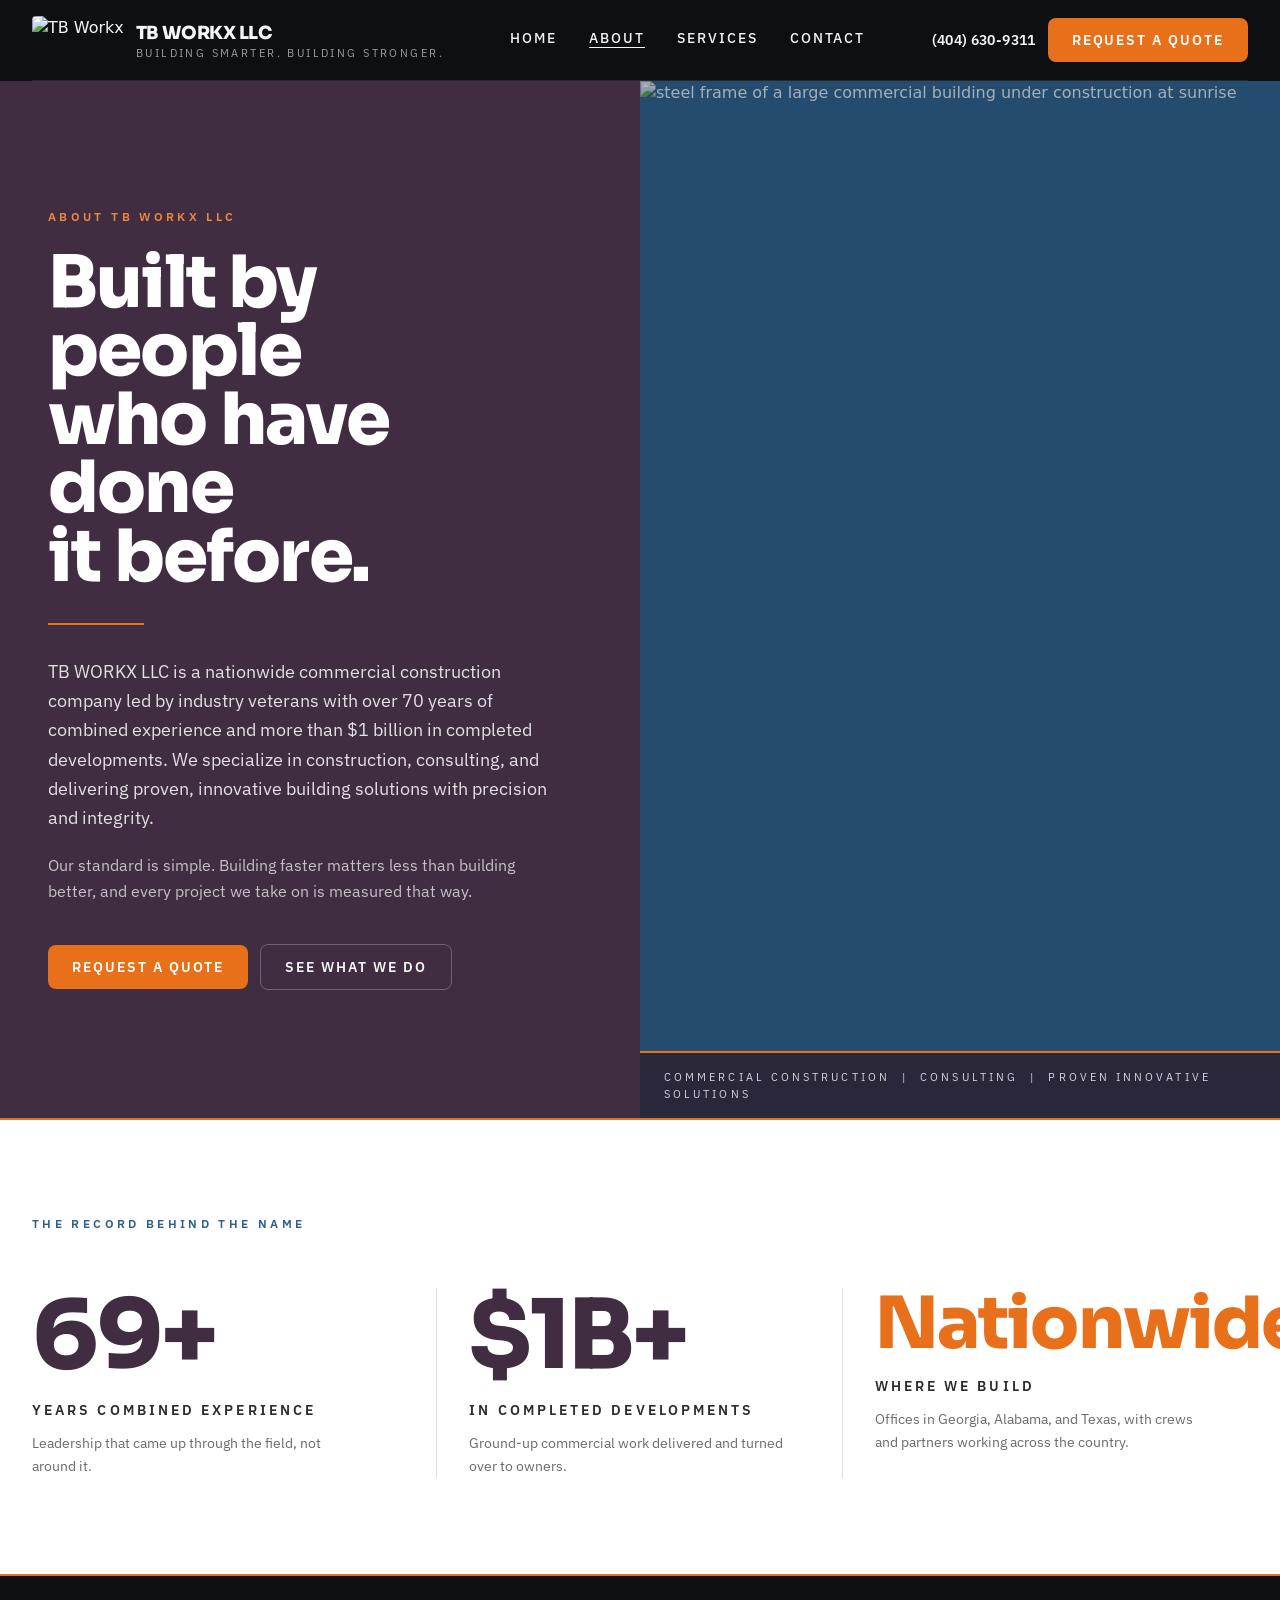
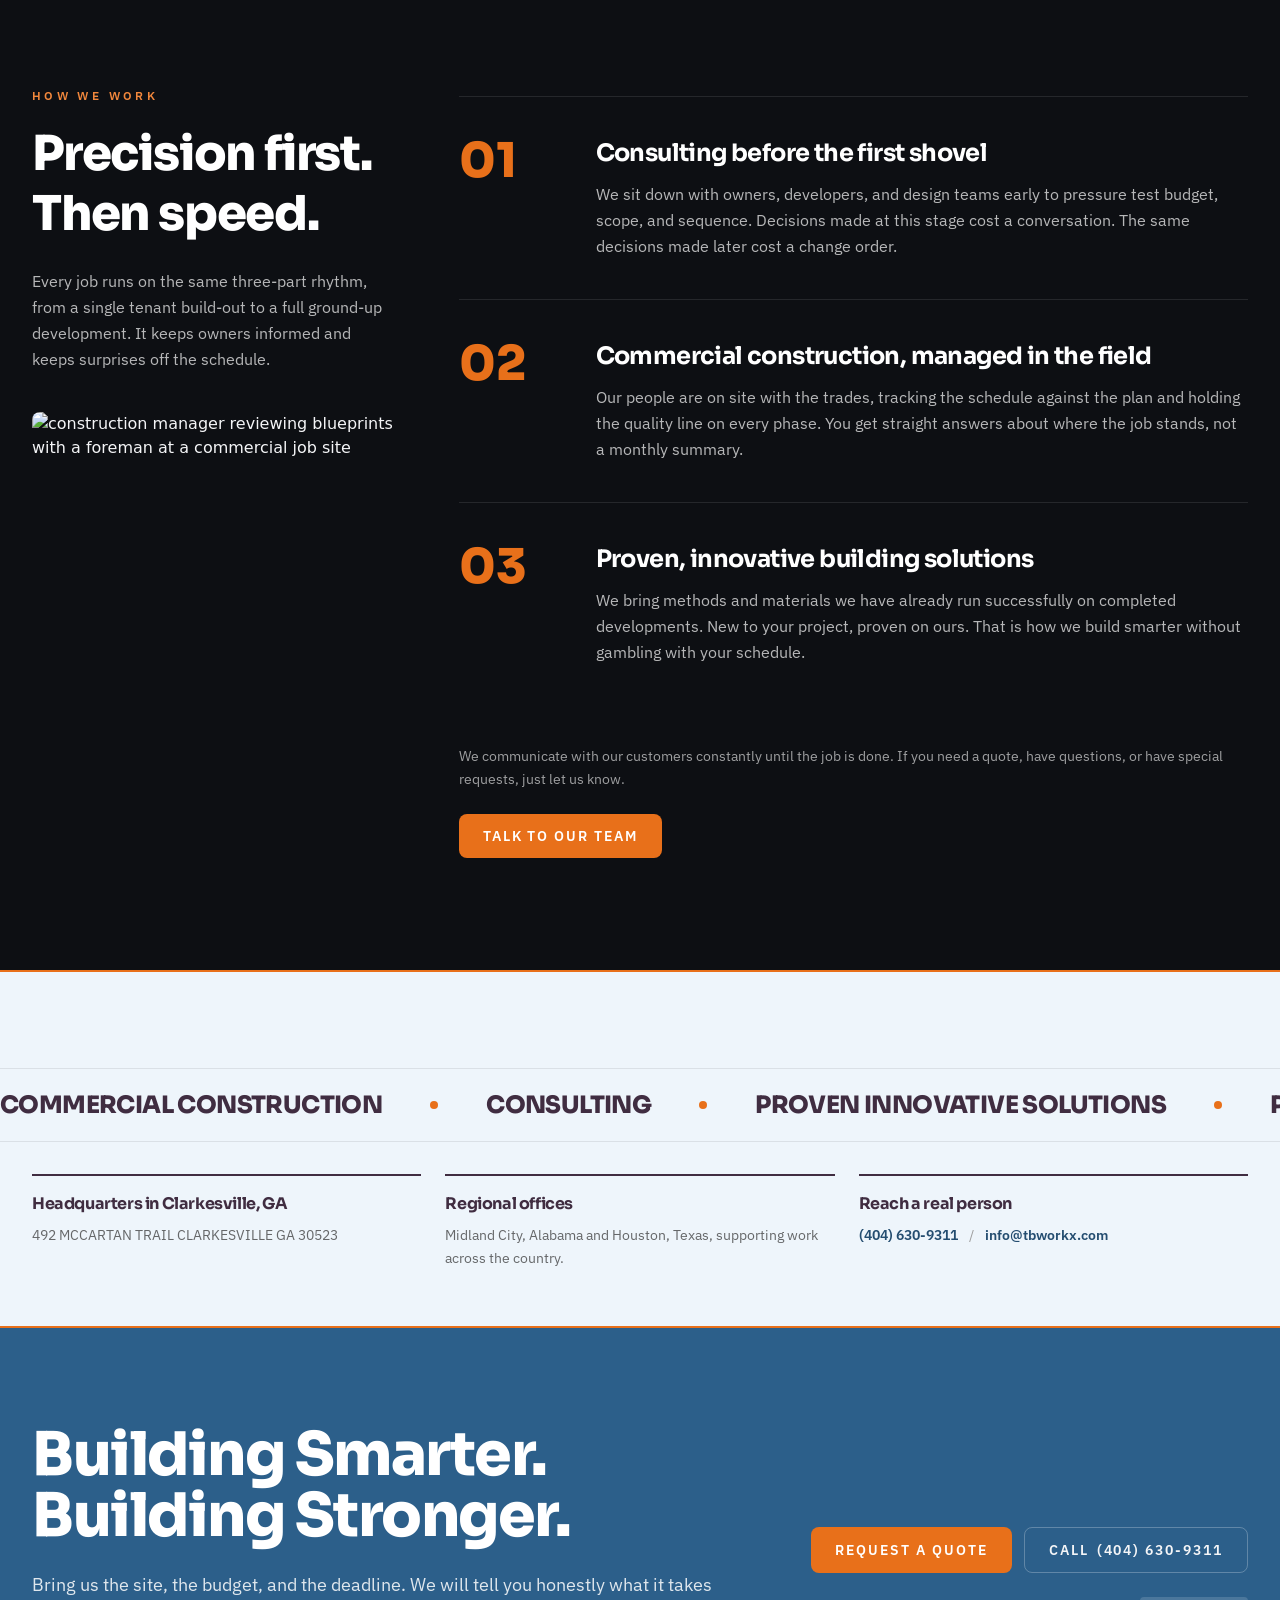
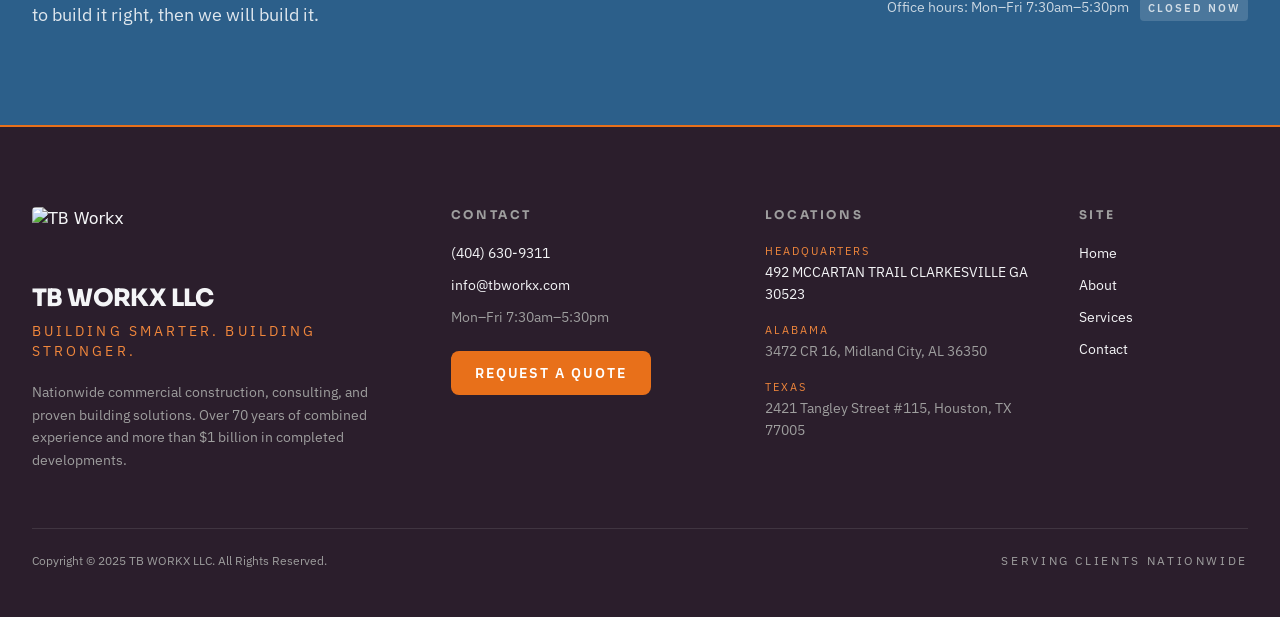
==== about.html @ aff9e88b "Initial site generated by Tibly" ====
<!DOCTYPE html><html lang="en"><head>
<meta charset="utf-8"/>
<meta name="viewport" content="width=device-width, initial-scale=1"/>
<title>About TB Workx | Nationwide Commercial Construction &amp; Consulting</title>
<meta name="description" content="TB Workx is a nationwide commercial construction and consulting company led by industry veterans with over 70 years of combined experience and more than $1 billion in completed developments."/>
<link rel="canonical" href="https://tb-workx-llc-f73c.sites.tibly.ai/about"/>
<meta property="og:type" content="website"/>
<meta property="og:url" content="https://tb-workx-llc-f73c.sites.tibly.ai/about"/>
<meta property="og:site_name" content="TB WORKX LLC"/>
<meta property="og:title" content="About TB Workx | Nationwide Commercial Construction &amp; Consulting"/>
<meta property="og:description" content="TB Workx is a nationwide commercial construction and consulting company led by industry veterans with over 70 years of combined experience and more than $1 billion in completed developments."/>
<meta name="twitter:card" content="summary_large_image"/>
<link rel="icon" href="/favicon.svg" type="image/svg+xml"/>
<link rel="preconnect" href="https://fonts.googleapis.com"/>
<link rel="preconnect" href="https://fonts.gstatic.com" crossorigin=""/>
<link href="https://fonts.googleapis.com/css2?family=Sora:wght@400;600;700;800&amp;family=IBM+Plex+Sans:wght@300;400;500;600&amp;display=swap" rel="stylesheet"/>
<style>details[open] > *:not(summary){animation:tibly-acc .35s ease}@keyframes tibly-acc{from{opacity:0;transform:translateY(-4px)}}</style>
<style>@media (prefers-reduced-motion:no-preference){.tibly-fx{opacity:0;transform:translateY(24px);transition:opacity .7s ease,transform .7s ease}.tibly-fx.tibly-fx-in{opacity:1;transform:none}}</style>
<script>addEventListener('DOMContentLoaded',function(){if(!('IntersectionObserver' in window))return;var io=new IntersectionObserver(function(es){es.forEach(function(en){if(en.isIntersecting){en.target.classList.add('tibly-fx-in');io.unobserve(en.target)}})},{rootMargin:'0px 0px -8% 0px'});document.querySelectorAll('section[data-block] > *').forEach(function(el){if(el.getBoundingClientRect().top>innerHeight){el.classList.add('tibly-fx');io.observe(el)}})});</script>
<style>.tibly-ba{position:relative;overflow:hidden;--ba:50%;cursor:ew-resize;touch-action:pan-y;user-select:none;-webkit-user-select:none}.tibly-ba>img{display:block;width:100%;height:100%;object-fit:cover}.tibly-ba .tibly-ba-before{position:absolute;inset:0;clip-path:inset(0 calc(100% - var(--ba)) 0 0)}.tibly-ba .tibly-ba-before img{display:block;width:100%;height:100%;object-fit:cover}.tibly-ba::after{content:'';position:absolute;top:0;bottom:0;left:var(--ba);width:2px;margin-left:-1px;background:#fff;box-shadow:0 0 6px rgba(0,0,0,.55);pointer-events:none;z-index:1}.tibly-ba::before{content:'';position:absolute;top:50%;left:var(--ba);width:44px;height:44px;transform:translate(-50%,-50%);border-radius:9999px;background:rgba(0,0,0,.75) url("data:image/svg+xml,%3Csvg%20xmlns='http://www.w3.org/2000/svg'%20viewBox='0%200%2024%2024'%20fill='%23fff'%3E%3Cpath%20d='M9%206l-6%206%206%206zM15%206l6%206-6%206z'/%3E%3C/svg%3E") center/22px 22px no-repeat;border:2px solid #fff;box-shadow:0 2px 8px rgba(0,0,0,.4);pointer-events:none;z-index:1}.tibly-ba input[type=range]{position:absolute;inset:0;width:100%;height:100%;margin:0;opacity:0;pointer-events:none;-webkit-appearance:none;appearance:none;z-index:2}[data-lightbox]{cursor:zoom-in}.tibly-lb{position:fixed;inset:0;z-index:9999;background:rgba(0,0,0,.92);display:flex;align-items:center;justify-content:center;cursor:zoom-out;padding:24px}.tibly-lb img{max-width:100%;max-height:100%;object-fit:contain}</style>
<script>document.addEventListener('input',function(e){var t=e.target;if(!t||t.type!=='range')return;var c=t.closest&&t.closest('.tibly-ba');if(c)c.style.setProperty('--ba',t.value+'%')});document.addEventListener('pointerdown',function(e){var c=e.target.closest&&e.target.closest('.tibly-ba');if(!c||e.button>0)return;e.preventDefault();var inp=c.querySelector('input[type=range]');var set=function(x){var r=c.getBoundingClientRect();if(!r.width)return;var p=Math.max(0,Math.min(100,(x-r.left)*100/r.width));c.style.setProperty('--ba',p+'%');if(inp)inp.value=Math.round(p)};set(e.clientX);var mv=function(ev){set(ev.clientX)};var up=function(){document.removeEventListener('pointermove',mv);document.removeEventListener('pointerup',up);document.removeEventListener('pointercancel',up)};document.addEventListener('pointermove',mv);document.addEventListener('pointerup',up);document.addEventListener('pointercancel',up)});document.addEventListener('click',function(e){var im=e.target.closest&&e.target.closest('[data-lightbox]');if(!im||!(im.currentSrc||im.src))return;e.preventDefault();var o=document.createElement('div');o.className='tibly-lb';var big=document.createElement('img');big.src=im.currentSrc||im.src;big.alt=im.alt||'';o.appendChild(big);o.addEventListener('click',function(){o.remove()});document.addEventListener('keydown',function esc(ev){if(ev.key==='Escape'){o.remove();document.removeEventListener('keydown',esc)}});document.body.appendChild(o)});document.addEventListener('click',function(e){var x=e.target.closest&&e.target.closest('[data-announce-close]');if(!x)return;var b=x.closest('[data-announce]');if(b){b.style.display='none';try{sessionStorage.setItem('tibly-announce','1')}catch(_){}}});addEventListener('DOMContentLoaded',function(){try{if(sessionStorage.getItem('tibly-announce')==='1'){var b=document.querySelector('[data-announce]');if(b)b.style.display='none'}}catch(_){}if('IntersectionObserver' in window&&!matchMedia('(prefers-reduced-motion:reduce)').matches){var els=document.querySelectorAll('[data-count]');if(els.length){var io=new IntersectionObserver(function(es){es.forEach(function(en){if(!en.isIntersecting)return;io.unobserve(en.target);var el=en.target,s=el.textContent||'',m=s.match(/[\d,]*\d(?:\.\d+)?/);if(!m)return;var raw=m[0],num=parseFloat(raw.replace(/,/g,''));if(!isFinite(num))return;var pre=s.slice(0,m.index),post=s.slice(m.index+raw.length),grp=raw.indexOf(',')>=0,dec=(raw.split('.')[1]||'').length,t0=performance.now();requestAnimationFrame(function tick(now){var p=Math.min((now-t0)/1400,1);p=1-Math.pow(1-p,3);var v=(num*p).toFixed(dec);if(grp)v=Number(v).toLocaleString('en-US',{minimumFractionDigits:dec});el.textContent=pre+v+post;if(p<1)requestAnimationFrame(tick)})})},{rootMargin:'0px 0px -10% 0px'});els.forEach(function(el){io.observe(el)})}}var badge=document.querySelector('[data-tibly-open]');if(badge){var src=document.querySelector('[data-tibly-field="hours"]');var txt=(src&&src.textContent||'').toLowerCase();var days=['sun','mon','tue','wed','thu','fri','sat'];var toMin=function(h,mm,ap){h=+h;mm=+(mm||0);if(ap==='pm'&&h!==12)h+=12;if(ap==='am'&&h===12)h=0;return h*60+mm};var spans=[];var re=/(sun|mon|tue|wed|thu|fri|sat|daily|every ?day)[a-z]*\s*(?:[-\u2013\u2014]\s*(sun|mon|tue|wed|thu|fri|sat)[a-z]*)?\s*:?\s*(\d{1,2})(?::(\d{2}))?\s*(am|pm)?\s*[-\u2013\u2014]\s*(\d{1,2})(?::(\d{2}))?\s*(am|pm)?/g,mm;while((mm=re.exec(txt))){var d1=mm[1].slice(0,3),d2=mm[2],ap1=mm[5]||(mm[8]==='pm'&&+mm[3]<=+mm[6]?'am':mm[8]),o=toMin(mm[3],mm[4],ap1),c=toMin(mm[6],mm[7],mm[8]);var from=d1==='dai'||d1==='eve'?0:days.indexOf(d1),to=d2?days.indexOf(d2.slice(0,3)):(d1==='dai'||d1==='eve'?6:from);if(from<0)continue;for(var d=from;;d=(d+1)%7){spans.push([d,o,c]);if(d===to)break}}if(spans.length){var now=new Date(),cur=now.getDay(),min=now.getHours()*60+now.getMinutes();var open=spans.some(function(s){return s[0]===cur&&min>=s[1]&&min<s[2]});badge.textContent=open?(badge.getAttribute('data-open-text')||'Open now'):(badge.getAttribute('data-closed-text')||'Closed now');badge.setAttribute('data-state',open?'open':'closed');badge.hidden=false}}});</script>
<style>header a[aria-current="page"]:not(:has(img,svg)){text-decoration:underline;text-underline-offset:4px;text-decoration-thickness:1px}</style>
<style>#nav-open~[class*="peer-checked:"][class*="fixed"]{min-height:100vh;min-height:100dvh}@media (prefers-reduced-motion:no-preference){label[for="nav-open"] span{transition:transform .3s ease,opacity .2s ease}header:has(#nav-open:checked) label[for="nav-open"]:not([aria-label="Close" i]) span:not(:has(span)):nth-of-type(1){transform:translateY(8px) rotate(45deg)}header:has(#nav-open:checked) label[for="nav-open"]:not([aria-label="Close" i]) span:not(:has(span)):nth-of-type(2){opacity:0}header:has(#nav-open:checked) label[for="nav-open"]:not([aria-label="Close" i]) span:not(:has(span)):nth-of-type(3){transform:translateY(-8px) rotate(-45deg)}#nav-open:checked~[class*="peer-checked:"]{animation:tibly-nav-in .25s ease}#nav-open:checked~[class*="peer-checked:"] label[for="nav-open"]{display:inline-block;animation:tibly-x-in .35s ease}@keyframes tibly-nav-in{from{opacity:0;transform:translateY(10px)}}@keyframes tibly-x-in{from{opacity:0;transform:rotate(-90deg) scale(.6)}}}</style>
<link rel="stylesheet" href="/styles.css?v=1644341d"/>
</head>
<body>
<!-- block:header -->
<header class="sticky top-0 z-40 bg-surface text-ink">
  <div class="relative mx-auto w-full max-w-7xl px-4 sm:px-6 lg:px-8">
    <input type="checkbox" id="nav-open" class="peer sr-only"/>

    <div class="flex items-center justify-between gap-4 border-b border-white/10 py-3 md:py-4">
      <a class="flex items-center gap-3 group" href="/">
        <img src="/logo.jpg" alt="TB Workx" class="h-10 w-auto rounded-sm md:h-12"/>
        <span class="flex flex-col leading-tight">
          <span class="font-display text-base font-800 font-extrabold tracking-tight text-ink md:text-lg" data-tibly-field="business-name">TB WORKX LLC</span>
          <span class="hidden font-body text-[11px] uppercase tracking-[0.22em] text-muted sm:block">Building Smarter. Building Stronger.</span>
        </span>
      </a>

      <nav class="hidden items-center gap-8 md:flex">
        <a class="font-body text-sm font-medium uppercase tracking-[0.14em] text-ink transition-colors duration-200 hover:text-accent-400 after:mt-1 after:block after:h-px after:w-0 after:bg-accent-500 after:transition-all after:duration-200 hover:after:w-full" href="/">Home</a>
        <a aria-current="page" class="font-body text-sm font-medium uppercase tracking-[0.14em] text-ink transition-colors duration-200 hover:text-accent-400 after:mt-1 after:block after:h-px after:w-0 after:bg-accent-500 after:transition-all after:duration-200 hover:after:w-full" href="/about">About</a>
        <a class="font-body text-sm font-medium uppercase tracking-[0.14em] text-ink transition-colors duration-200 hover:text-accent-400 after:mt-1 after:block after:h-px after:w-0 after:bg-accent-500 after:transition-all after:duration-200 hover:after:w-full" href="/services">Services</a>
        <a class="font-body text-sm font-medium uppercase tracking-[0.14em] text-ink transition-colors duration-200 hover:text-accent-400 after:mt-1 after:block after:h-px after:w-0 after:bg-accent-500 after:transition-all after:duration-200 hover:after:w-full" href="/contact">Contact</a>
      </nav>

      <div class="flex items-center gap-3">
        <a class="hidden font-body text-sm font-semibold tracking-wide text-ink transition-colors duration-200 hover:text-accent-400 lg:inline" href="tel:4046309311">
          <span data-tibly-field="phone">(404) 630-9311</span>
        </a>
        <a class="btn hidden md:inline-flex" href="/contact">Request a Quote</a>
        <label for="nav-open" class="md:hidden cursor-pointer p-2 -mr-2" aria-label="Menu">
          <span class="block h-0.5 w-7 bg-ink"></span>
          <span class="mt-1.5 block h-0.5 w-7 bg-ink"></span>
          <span class="mt-1.5 block h-0.5 w-7 bg-ink"></span>
        </label>
      </div>
    </div>

    <div class="hidden peer-checked:flex md:hidden fixed inset-0 z-50 flex-col bg-plum-900">
      <div class="flex items-center justify-between border-b border-white/10 px-4 py-3">
        <span class="flex items-center gap-3">
          <img src="/logo.jpg" alt="TB Workx" class="h-10 w-auto rounded-sm"/>
          <span class="font-display text-base font-extrabold tracking-tight text-ink">TB Workx</span>
        </span>
        <label for="nav-open" aria-label="Close" class="cursor-pointer p-2 -mr-2">
          <svg viewBox="0 0 24 24" class="h-7 w-7 stroke-ink" fill="none" stroke-width="2" stroke-linecap="round"><path d="M5 5l14 14M19 5L5 19"></path></svg>
        </label>
      </div>
      <nav class="flex flex-1 flex-col justify-center gap-7 px-6">
        <a class="font-display text-3xl font-bold tracking-tight text-ink transition-colors duration-200 hover:text-accent-400" href="/">Home</a>
        <a aria-current="page" class="font-display text-3xl font-bold tracking-tight text-ink transition-colors duration-200 hover:text-accent-400" href="/about">About</a>
        <a class="font-display text-3xl font-bold tracking-tight text-ink transition-colors duration-200 hover:text-accent-400" href="/services">Services</a>
        <a class="font-display text-3xl font-bold tracking-tight text-ink transition-colors duration-200 hover:text-accent-400" href="/contact">Contact</a>
      </nav>
      <div class="border-t border-white/10 px-6 py-6">
        <a class="btn w-full" href="/contact">Request a Quote</a>
        <a class="mt-4 block text-center font-body text-base text-muted transition-colors duration-200 hover:text-accent-400" href="tel:4046309311">
          Call <span data-tibly-field="phone">(404) 630-9311</span>
        </a>
      </div>
    </div>
  </div>
</header>
<!-- /block:header -->
<!-- block:split-hero -->
<section class="bg-plum-800 text-ink" data-block="split-hero">
  <div class="grid grid-cols-1 md:grid-cols-2">
    <div class="order-2 flex flex-col justify-center px-4 py-16 sm:px-6 md:order-1 md:py-28 lg:px-12 lg:py-32">
      <div class="w-full max-w-xl md:ml-auto md:mr-0 lg:pr-10">
        <p class="font-body text-xs font-semibold uppercase tracking-[0.28em] text-accent-400">About <span data-tibly-field="business-name">TB WORKX LLC</span></p>
        <h1 class="mt-6 font-display text-4xl font-extrabold leading-[0.95] tracking-tight text-white sm:text-5xl md:text-6xl lg:text-7xl">
          Built by people<br class="hidden sm:block"/> who have done<br class="hidden sm:block"/> it before.
        </h1>
        <div class="mt-8 h-0.5 w-24 bg-accent-500"></div>
        <p class="mt-8 max-w-prose font-body text-base leading-relaxed text-white/85 md:text-lg">
          <span data-tibly-field="business-name">TB WORKX LLC</span> is a nationwide commercial construction company led by industry veterans with over 70 years of combined experience and more than $1 billion in completed developments. We specialize in construction, consulting, and delivering proven, innovative building solutions with precision and integrity.
        </p>
        <p class="mt-5 max-w-prose font-body text-base leading-relaxed text-white/70">
          Our standard is simple. Building faster matters less than building better, and every project we take on is measured that way.
        </p>
        <div class="mt-10 flex flex-col gap-3 sm:flex-row sm:items-center">
          <a class="btn" href="/contact">Request a Quote</a>
          <a class="btn-secondary" href="/services">See What We Do</a>
        </div>
      </div>
    </div>

    <div class="relative order-1 min-h-[280px] overflow-hidden bg-brand-600 sm:min-h-[380px] md:order-2 md:min-h-[620px]">
      <img loading="lazy" src="https://images.pexels.com/photos/5580146/pexels-photo-5580146.jpeg?auto=compress&amp;cs=tinysrgb&amp;h=650&amp;w=940" alt="steel frame of a large commercial building under construction at sunrise" class="absolute inset-0 h-full w-full object-cover animate-kenburns"/>
      <div class="absolute inset-0 bg-brand-900/35"></div>
      <div class="absolute bottom-0 left-0 right-0 border-t-2 border-accent-500 bg-plum-900/80 px-4 py-4 sm:px-6">
        <p class="font-body text-[11px] uppercase tracking-[0.28em] text-white/80">Commercial Construction  |  Consulting  |  Proven Innovative Solutions</p>
      </div>
    </div>
  </div>
</section>
<!-- /block:split-hero -->
<!-- block:metric-band -->
<section class="border-t-2 border-accent-500 bg-white py-16 md:py-24" data-block="metric-band">
  <div class="mx-auto w-full max-w-7xl px-4 sm:px-6 lg:px-8">
    <p class="font-body text-xs font-semibold uppercase tracking-[0.28em] text-brand-600">The record behind the name</p>
    <div class="mt-10 grid grid-cols-1 divide-y divide-charcoal/15 md:mt-14 md:grid-cols-3 md:divide-x md:divide-y-0">
      <div class="py-8 md:py-0 md:pr-8">
        <span class="block font-display text-6xl font-extrabold leading-none tracking-tight text-plum-800 sm:text-7xl lg:text-8xl" data-count="">70+</span>
        <span class="mt-4 block font-body text-sm font-semibold uppercase tracking-[0.22em] text-charcoal">Years combined experience</span>
        <p class="mt-3 max-w-xs font-body text-sm leading-relaxed text-charcoal/70">Leadership that came up through the field, not around it.</p>
      </div>
      <div class="py-8 md:px-8 md:py-0">
        <span class="block font-display text-6xl font-extrabold leading-none tracking-tight text-plum-800 sm:text-7xl lg:text-8xl" data-count="">$1B+</span>
        <span class="mt-4 block font-body text-sm font-semibold uppercase tracking-[0.22em] text-charcoal">In completed developments</span>
        <p class="mt-3 max-w-xs font-body text-sm leading-relaxed text-charcoal/70">Ground-up commercial work delivered and turned over to owners.</p>
      </div>
      <div class="py-8 md:py-0 md:pl-8">
        <span class="block font-display text-5xl font-extrabold leading-none tracking-tight text-accent-500 sm:text-6xl lg:text-7xl">Nationwide</span>
        <span class="mt-4 block font-body text-sm font-semibold uppercase tracking-[0.22em] text-charcoal">Where we build</span>
        <p class="mt-3 max-w-xs font-body text-sm leading-relaxed text-charcoal/70">Offices in Georgia, Alabama, and Texas, with crews and partners working across the country.</p>
      </div>
    </div>
  </div>
</section>
<!-- /block:metric-band -->
<!-- block:how-it-works -->
<section class="border-t-2 border-accent-500 bg-surface py-16 text-ink md:py-28" data-block="how-it-works">
  <div class="mx-auto w-full max-w-7xl px-4 sm:px-6 lg:px-8">
    <div class="grid grid-cols-1 gap-12 lg:grid-cols-12 lg:gap-16">
      <div class="lg:col-span-4">
        <p class="font-body text-xs font-semibold uppercase tracking-[0.28em] text-accent-400">How we work</p>
        <h2 class="mt-5 font-display text-3xl font-extrabold leading-tight tracking-tight text-white sm:text-4xl lg:text-5xl">
          Precision first. Then speed.
        </h2>
        <p class="mt-6 max-w-prose font-body text-base leading-relaxed text-white/70">
          Every job runs on the same three-part rhythm, from a single tenant build-out to a full ground-up development. It keeps owners informed and keeps surprises off the schedule.
        </p>
        <div class="mt-10 overflow-hidden rounded-md">
          <img loading="lazy" src="https://images.pexels.com/photos/8961133/pexels-photo-8961133.jpeg?auto=compress&amp;cs=tinysrgb&amp;h=650&amp;w=940" alt="construction manager reviewing blueprints with a foreman at a commercial job site" class="h-56 w-full object-cover transition-transform duration-500 hover:scale-105 md:h-72"/>
        </div>
      </div>

      <div class="lg:col-span-8 lg:pt-2">
        <ol class="divide-y divide-white/10 border-t border-white/10">
          <li class="group grid grid-cols-1 gap-4 py-8 transition-colors duration-200 hover:bg-white/5 sm:grid-cols-12 sm:gap-8 md:py-10">
            <span class="font-display text-4xl font-extrabold leading-none text-accent-500 sm:col-span-2 md:text-5xl">01</span>
            <div class="sm:col-span-10">
              <h3 class="font-display text-xl font-bold tracking-tight text-white md:text-2xl">Consulting before the first shovel</h3>
              <p class="mt-3 max-w-prose font-body text-base leading-relaxed text-white/70">
                We sit down with owners, developers, and design teams early to pressure test budget, scope, and sequence. Decisions made at this stage cost a conversation. The same decisions made later cost a change order.
              </p>
            </div>
          </li>
          <li class="group grid grid-cols-1 gap-4 py-8 transition-colors duration-200 hover:bg-white/5 sm:grid-cols-12 sm:gap-8 md:py-10">
            <span class="font-display text-4xl font-extrabold leading-none text-accent-500 sm:col-span-2 md:text-5xl">02</span>
            <div class="sm:col-span-10">
              <h3 class="font-display text-xl font-bold tracking-tight text-white md:text-2xl">Commercial construction, managed in the field</h3>
              <p class="mt-3 max-w-prose font-body text-base leading-relaxed text-white/70">
                Our people are on site with the trades, tracking the schedule against the plan and holding the quality line on every phase. You get straight answers about where the job stands, not a monthly summary.
              </p>
            </div>
          </li>
          <li class="group grid grid-cols-1 gap-4 py-8 transition-colors duration-200 hover:bg-white/5 sm:grid-cols-12 sm:gap-8 md:py-10">
            <span class="font-display text-4xl font-extrabold leading-none text-accent-500 sm:col-span-2 md:text-5xl">03</span>
            <div class="sm:col-span-10">
              <h3 class="font-display text-xl font-bold tracking-tight text-white md:text-2xl">Proven, innovative building solutions</h3>
              <p class="mt-3 max-w-prose font-body text-base leading-relaxed text-white/70">
                We bring methods and materials we have already run successfully on completed developments. New to your project, proven on ours. That is how we build smarter without gambling with your schedule.
              </p>
            </div>
          </li>
        </ol>
        <p class="mt-10 font-body text-sm leading-relaxed text-white/60">
          We communicate with our customers constantly until the job is done. If you need a quote, have questions, or have special requests, just let us know.
        </p>
        <a class="btn mt-6" href="/contact">Talk To Our Team</a>
      </div>
    </div>
  </div>
</section>
<!-- /block:how-it-works -->
<!-- block:trust-bar -->
<section class="border-t-2 border-accent-500 bg-brand-50 py-10 md:py-14" data-block="trust-bar">
  <div class="mx-auto w-full max-w-7xl px-4 sm:px-6 lg:px-8">
    <p class="font-body text-xs font-semibold uppercase tracking-[0.28em] text-brand-700">What clients count on</p>
  </div>
  <div class="mt-6 overflow-hidden border-y border-charcoal/10 py-5">
    <div class="flex w-max animate-marquee items-center">
      <div class="flex shrink-0 items-center gap-8 pr-8 font-display text-lg font-extrabold uppercase tracking-tight text-plum-800 sm:gap-12 sm:pr-12 sm:text-2xl">
        <span>Commercial Construction</span>
        <span class="h-2 w-2 shrink-0 rounded-sm bg-accent-500"></span>
        <span>Consulting</span>
        <span class="h-2 w-2 shrink-0 rounded-sm bg-accent-500"></span>
        <span>Proven Innovative Solutions</span>
        <span class="h-2 w-2 shrink-0 rounded-sm bg-accent-500"></span>
        <span>Precision &amp; Integrity</span>
        <span class="h-2 w-2 shrink-0 rounded-sm bg-accent-500"></span>
        <span>Nationwide Coverage</span>
        <span class="h-2 w-2 shrink-0 rounded-sm bg-accent-500"></span>
      </div>
      <div class="flex shrink-0 items-center gap-8 pr-8 font-display text-lg font-extrabold uppercase tracking-tight text-plum-800 sm:gap-12 sm:pr-12 sm:text-2xl" aria-hidden="true">
        <span>Commercial Construction</span>
        <span class="h-2 w-2 shrink-0 rounded-sm bg-accent-500"></span>
        <span>Consulting</span>
        <span class="h-2 w-2 shrink-0 rounded-sm bg-accent-500"></span>
        <span>Proven Innovative Solutions</span>
        <span class="h-2 w-2 shrink-0 rounded-sm bg-accent-500"></span>
        <span>Precision &amp; Integrity</span>
        <span class="h-2 w-2 shrink-0 rounded-sm bg-accent-500"></span>
        <span>Nationwide Coverage</span>
        <span class="h-2 w-2 shrink-0 rounded-sm bg-accent-500"></span>
      </div>
    </div>
  </div>
  <div class="mx-auto mt-8 grid w-full max-w-7xl grid-cols-1 gap-6 px-4 sm:grid-cols-3 sm:px-6 lg:px-8">
    <div class="border-t-2 border-plum-800 pt-4">
      <h3 class="font-display text-base font-bold tracking-tight text-plum-800">Headquarters in Clarkesville, GA</h3>
      <p class="mt-2 font-body text-sm leading-relaxed text-charcoal/70"><span data-tibly-field="address">492 MCCARTAN TRAIL CLARKESVILLE GA 30523</span></p>
    </div>
    <div class="border-t-2 border-plum-800 pt-4">
      <h3 class="font-display text-base font-bold tracking-tight text-plum-800">Regional offices</h3>
      <p class="mt-2 font-body text-sm leading-relaxed text-charcoal/70">Midland City, Alabama and Houston, Texas, supporting work across the country.</p>
    </div>
    <div class="border-t-2 border-plum-800 pt-4">
      <h3 class="font-display text-base font-bold tracking-tight text-plum-800">Reach a real person</h3>
      <p class="mt-2 font-body text-sm leading-relaxed text-charcoal/70">
        <a class="font-semibold text-brand-700 underline-offset-4 transition-colors duration-200 hover:text-accent-500 hover:underline" href="tel:4046309311"><span data-tibly-field="phone">(404) 630-9311</span></a>
        <span class="mx-2 text-muted">/</span>
        <a class="break-words font-semibold text-brand-700 underline-offset-4 transition-colors duration-200 hover:text-accent-500 hover:underline" href="mailto:info@tbworkx.com"><span data-tibly-field="email">info@tbworkx.com</span></a>
      </p>
    </div>
  </div>
</section>
<!-- /block:trust-bar -->
<!-- block:cta-banner -->
<section class="border-t-2 border-accent-500 bg-brand-600 py-16 text-white md:py-24" data-block="cta-banner">
  <div class="mx-auto w-full max-w-7xl px-4 sm:px-6 lg:px-8">
    <div class="grid grid-cols-1 items-end gap-10 lg:grid-cols-12 lg:gap-16">
      <div class="lg:col-span-7">
        <h2 class="font-display text-3xl font-extrabold leading-[1.02] tracking-tight sm:text-4xl md:text-5xl lg:text-6xl">
          Building Smarter.<br/>Building Stronger.
        </h2>
        <p class="mt-6 max-w-prose font-body text-base leading-relaxed text-white/85 md:text-lg">
          Bring us the site, the budget, and the deadline. We will tell you honestly what it takes to build it right, then we will build it.
        </p>
      </div>
      <div class="lg:col-span-5 lg:pb-2">
        <div class="flex flex-col gap-3 sm:flex-row sm:flex-wrap lg:justify-end">
          <a class="btn" href="/contact">Request a Quote</a>
          <a class="btn-secondary" href="tel:4046309311">Call <span data-tibly-field="phone">(404) 630-9311</span></a>
        </div>
        <p class="mt-6 font-body text-sm text-white/75 lg:text-right">
          Office hours: <span data-tibly-field="hours">Mon–Fri 7:30am–5:30pm</span>
          <span data-tibly-open="" hidden="" class="ml-2 inline-block rounded-sm bg-white/15 px-2 py-1 text-[11px] font-semibold uppercase tracking-[0.18em] data-[state=open]:bg-accent-500 data-[state=open]:text-white"></span>
        </p>
      </div>
    </div>
  </div>
</section>
<!-- /block:cta-banner -->
<!-- block:footer -->
<footer class="border-t-2 border-accent-500 bg-plum-900 pb-24 pt-16 text-ink md:pb-12 md:pt-20">
  <div class="mx-auto w-full max-w-7xl px-4 sm:px-6 lg:px-8">
    <div class="grid grid-cols-1 gap-12 md:grid-cols-12 md:gap-10">
      <div class="md:col-span-4">
        <img src="/logo.jpg" alt="TB Workx" class="h-14 w-auto rounded-sm"/>
        <p class="mt-5 font-display text-2xl font-extrabold leading-tight tracking-tight">
          <span data-tibly-field="business-name">TB WORKX LLC</span>
        </p>
        <p class="mt-2 font-body text-sm uppercase tracking-[0.22em] text-accent-400">Building Smarter. Building Stronger.</p>
        <p class="mt-5 max-w-prose font-body text-sm leading-relaxed text-muted">
          Nationwide commercial construction, consulting, and proven building solutions. Over 70 years of combined experience and more than $1 billion in completed developments.
        </p>
      </div>

      <div class="md:col-span-3">
        <h2 class="font-display text-xs font-bold uppercase tracking-[0.22em] text-muted">Contact</h2>
        <ul class="mt-5 space-y-3 font-body text-sm">
          <li>
            <a class="text-ink transition-colors duration-200 hover:text-accent-400" href="tel:4046309311">
              <span data-tibly-field="phone">(404) 630-9311</span>
            </a>
          </li>
          <li>
            <a class="break-words text-ink transition-colors duration-200 hover:text-accent-400" href="mailto:info@tbworkx.com">
              <span data-tibly-field="email">info@tbworkx.com</span>
            </a>
          </li>
          <li class="text-muted"><span data-tibly-field="hours">Mon–Fri 7:30am–5:30pm</span></li>
        </ul>
        <a class="btn mt-6" href="/contact">Request a Quote</a>
      </div>

      <div class="md:col-span-3">
        <h2 class="font-display text-xs font-bold uppercase tracking-[0.22em] text-muted">Locations</h2>
        <ul class="mt-5 space-y-4 font-body text-sm leading-relaxed text-muted">
          <li>
            <span class="block text-[11px] uppercase tracking-[0.18em] text-accent-400">Headquarters</span>
            <span class="text-ink" data-tibly-field="address">492 MCCARTAN TRAIL CLARKESVILLE GA 30523</span>
          </li>
          <li>
            <span class="block text-[11px] uppercase tracking-[0.18em] text-accent-400">Alabama</span>
            3472 CR 16, Midland City, AL 36350
          </li>
          <li>
            <span class="block text-[11px] uppercase tracking-[0.18em] text-accent-400">Texas</span>
            2421 Tangley Street #115, Houston, TX 77005
          </li>
        </ul>
      </div>

      <div class="md:col-span-2">
        <h2 class="font-display text-xs font-bold uppercase tracking-[0.22em] text-muted">Site</h2>
        <nav class="mt-5 flex flex-col gap-3 font-body text-sm">
          <a class="text-ink transition-colors duration-200 hover:text-accent-400" href="/">Home</a>
          <a class="text-ink transition-colors duration-200 hover:text-accent-400" href="/about">About</a>
          <a class="text-ink transition-colors duration-200 hover:text-accent-400" href="/services">Services</a>
          <a class="text-ink transition-colors duration-200 hover:text-accent-400" href="/contact">Contact</a>
        </nav>
      </div>
    </div>

    <div class="mt-14 flex flex-col gap-3 border-t border-white/10 pt-6 font-body text-xs text-muted sm:flex-row sm:items-center sm:justify-between">
      <p>Copyright © 2025 <span data-tibly-field="business-name">TB WORKX LLC</span>. All Rights Reserved.</p>
      <p class="uppercase tracking-[0.22em]">Serving clients nationwide</p>
    </div>
  </div>

  <div class="md:hidden fixed bottom-0 inset-x-0 z-40 border-t border-white/10 bg-surface px-4 py-3">
    <a class="btn w-full py-4 text-base" href="tel:4046309311">
      Call <span data-tibly-field="phone">(404) 630-9311</span>
    </a>
  </div>
</footer>
<!-- /block:footer -->
  <script async="" src="https://api.tibly.ai/widget/v1.js"></script>


</body></html>
---- styles.css ----
/*! tailwindcss v4.3.2 | MIT License | https://tailwindcss.com */
@layer properties{@supports (((-webkit-hyphens:none)) and (not (margin-trim:inline))) or ((-moz-orient:inline) and (not (color:rgb(from red r g b)))){*,:before,:after,::backdrop{--tw-space-y-reverse:0;--tw-divide-y-reverse:0;--tw-border-style:solid;--tw-leading:initial;--tw-font-weight:initial;--tw-tracking:initial;--tw-duration:initial;--tw-scale-x:1;--tw-scale-y:1;--tw-scale-z:1;--tw-content:"";--tw-shadow:0 0 #0000;--tw-shadow-color:initial;--tw-shadow-alpha:100%;--tw-inset-shadow:0 0 #0000;--tw-inset-shadow-color:initial;--tw-inset-shadow-alpha:100%;--tw-ring-color:initial;--tw-ring-shadow:0 0 #0000;--tw-inset-ring-color:initial;--tw-inset-ring-shadow:0 0 #0000;--tw-ring-inset:initial;--tw-ring-offset-width:0px;--tw-ring-offset-color:#fff;--tw-ring-offset-shadow:0 0 #0000;--tw-divide-x-reverse:0;--tw-outline-style:solid}}}@layer theme{:root,:host{--font-sans:ui-sans-serif, system-ui, sans-serif, "Apple Color Emoji", "Segoe UI Emoji", "Segoe UI Symbol", "Noto Color Emoji";--font-mono:ui-monospace, SFMono-Regular, Menlo, Monaco, Consolas, "Liberation Mono", "Courier New", monospace;--color-white:#fff;--spacing:.25rem;--container-xs:20rem;--container-sm:24rem;--container-xl:36rem;--container-2xl:42rem;--container-3xl:48rem;--container-7xl:80rem;--text-xs:.75rem;--text-xs--line-height:calc(1 / .75);--text-sm:.875rem;--text-sm--line-height:calc(1.25 / .875);--text-base:1rem;--text-base--line-height:calc(1.5 / 1);--text-lg:1.125rem;--text-lg--line-height:calc(1.75 / 1.125);--text-xl:1.25rem;--text-xl--line-height:calc(1.75 / 1.25);--text-2xl:1.5rem;--text-2xl--line-height:calc(2 / 1.5);--text-3xl:1.875rem;--text-3xl--line-height:calc(2.25 / 1.875);--text-4xl:2.25rem;--text-4xl--line-height:calc(2.5 / 2.25);--text-5xl:3rem;--text-5xl--line-height:1;--text-6xl:3.75rem;--text-6xl--line-height:1;--text-7xl:4.5rem;--text-7xl--line-height:1;--text-8xl:6rem;--text-8xl--line-height:1;--text-9xl:8rem;--text-9xl--line-height:1;--font-weight-medium:500;--font-weight-semibold:600;--font-weight-bold:700;--font-weight-extrabold:800;--tracking-tighter:-.05em;--tracking-tight:-.025em;--tracking-wide:.025em;--leading-tight:1.25;--leading-snug:1.375;--leading-relaxed:1.625;--radius-sm:4px;--radius-md:8px;--radius-lg:14px;--aspect-video:16 / 9;--default-transition-duration:.15s;--default-transition-timing-function:cubic-bezier(.4, 0, .2, 1);--default-font-family:var(--font-sans);--default-mono-font-family:var(--font-mono);--color-brand-50:#eef5fb;--color-brand-100:#d8e7f3;--color-brand-200:#b1cbe5;--color-brand-300:#83aad4;--color-brand-400:#5488be;--color-brand-500:#3a6fa3;--color-brand-600:#2c5f8a;--color-brand-700:#244d70;--color-brand-800:#1c3b56;--color-brand-900:#142a3d;--color-accent-50:#fef4ec;--color-accent-100:#fde2cd;--color-accent-200:#fac49b;--color-accent-300:#f6a266;--color-accent-400:#f1873c;--color-accent-500:#e8701a;--color-accent-600:#cc5e12;--color-accent-700:#a44a0f;--color-accent-800:#7a370c;--color-accent-900:#4f2408;--color-plum-700:#553d57;--color-plum-800:#402d41;--color-plum-900:#2b1e2c;--color-charcoal:#2b2b2b;--color-muted:#9e9e9e;--color-surface:#0d0f13;--color-surface-2:#14171d;--color-ink:#f4f5f7;--font-display:"Sora", ui-sans-serif, system-ui, sans-serif;--font-body:"IBM Plex Sans", ui-sans-serif, system-ui, sans-serif;--animate-marquee:marquee 30s linear infinite;--animate-kenburns:kenburns 18s ease-in-out infinite alternate;--animate-float:float 6s ease-in-out infinite;--animate-pulse-soft:pulse-soft 4s ease-in-out infinite;--animate-spin-slow:spin-slow 24s linear infinite}}@layer base{*,:after,:before,::backdrop{box-sizing:border-box;border:0 solid;margin:0;padding:0}::file-selector-button{box-sizing:border-box;border:0 solid;margin:0;padding:0}html,:host{-webkit-text-size-adjust:100%;tab-size:4;line-height:1.5;font-family:var(--default-font-family,ui-sans-serif, system-ui, sans-serif, "Apple Color Emoji", "Segoe UI Emoji", "Segoe UI Symbol", "Noto Color Emoji");font-feature-settings:var(--default-font-feature-settings,normal);font-variation-settings:var(--default-font-variation-settings,normal);-webkit-tap-highlight-color:transparent}hr{height:0;color:inherit;border-top-width:1px}abbr:where([title]){-webkit-text-decoration:underline dotted;text-decoration:underline dotted}h1,h2,h3,h4,h5,h6{font-size:inherit;font-weight:inherit}a{color:inherit;-webkit-text-decoration:inherit;-webkit-text-decoration:inherit;-webkit-text-decoration:inherit;text-decoration:inherit}b,strong{font-weight:bolder}code,kbd,samp,pre{font-family:var(--default-mono-font-family,ui-monospace, SFMono-Regular, Menlo, Monaco, Consolas, "Liberation Mono", "Courier New", monospace);font-feature-settings:var(--default-mono-font-feature-settings,normal);font-variation-settings:var(--default-mono-font-variation-settings,normal);font-size:1em}small{font-size:80%}sub,sup{vertical-align:baseline;font-size:75%;line-height:0;position:relative}sub{bottom:-.25em}sup{top:-.5em}table{text-indent:0;border-color:inherit;border-collapse:collapse}:-moz-focusring{outline:auto}progress{vertical-align:baseline}summary{display:list-item}ol,ul,menu{list-style:none}img,svg,video,canvas,audio,iframe,embed,object{vertical-align:middle;display:block}img,video{max-width:100%;height:auto}button,input,select,optgroup,textarea{font:inherit;font-feature-settings:inherit;font-variation-settings:inherit;letter-spacing:inherit;color:inherit;opacity:1;background-color:#0000;border-radius:0}::file-selector-button{font:inherit;font-feature-settings:inherit;font-variation-settings:inherit;letter-spacing:inherit;color:inherit;opacity:1;background-color:#0000;border-radius:0}:where(select:is([multiple],[size])) optgroup{font-weight:bolder}:where(select:is([multiple],[size])) optgroup option{padding-inline-start:20px}::file-selector-button{margin-inline-end:4px}::placeholder{opacity:1}@supports (not ((-webkit-appearance:-apple-pay-button))) or (contain-intrinsic-size:1px){::placeholder{color:currentColor}@supports (color:color-mix(in lab, red, red)){::placeholder{color:color-mix(in oklab, currentcolor 50%, transparent)}}}textarea{resize:vertical}::-webkit-search-decoration{-webkit-appearance:none}::-webkit-date-and-time-value{min-height:1lh;text-align:inherit}::-webkit-datetime-edit{display:inline-flex}::-webkit-datetime-edit-fields-wrapper{padding:0}::-webkit-datetime-edit{padding-block:0}::-webkit-datetime-edit-year-field{padding-block:0}::-webkit-datetime-edit-month-field{padding-block:0}::-webkit-datetime-edit-day-field{padding-block:0}::-webkit-datetime-edit-hour-field{padding-block:0}::-webkit-datetime-edit-minute-field{padding-block:0}::-webkit-datetime-edit-second-field{padding-block:0}::-webkit-datetime-edit-millisecond-field{padding-block:0}::-webkit-datetime-edit-meridiem-field{padding-block:0}::-webkit-calendar-picker-indicator{line-height:1}:-moz-ui-invalid{box-shadow:none}button,input:where([type=button],[type=reset],[type=submit]){appearance:button}::file-selector-button{appearance:button}::-webkit-inner-spin-button{height:auto}::-webkit-outer-spin-button{height:auto}[hidden]:where(:not([hidden=until-found])){display:none!important}}@layer components{.btn{justify-content:center;align-items:center;gap:calc(var(--spacing) * 2);border-radius:var(--radius-md);background-color:var(--color-accent-500);padding-inline:calc(var(--spacing) * 6);padding-block:calc(var(--spacing) * 3);font-family:var(--font-body);font-size:var(--text-sm);line-height:var(--tw-leading,var(--text-sm--line-height));--tw-font-weight:var(--font-weight-semibold);font-weight:var(--font-weight-semibold);--tw-tracking:.14em;letter-spacing:.14em;color:var(--color-white);text-transform:uppercase;transition-property:color,background-color,border-color,outline-color,text-decoration-color,fill,stroke,--tw-gradient-from,--tw-gradient-via,--tw-gradient-to;transition-timing-function:var(--tw-ease,var(--default-transition-timing-function));transition-duration:var(--tw-duration,var(--default-transition-duration));--tw-duration:.2s;transition-duration:.2s;display:inline-flex}@media (hover:hover){.btn:hover{background-color:var(--color-accent-600)}}.btn:focus-visible{outline-style:var(--tw-outline-style);outline-offset:2px;outline-width:2px;outline-color:var(--color-accent-400)}.btn-secondary{justify-content:center;align-items:center;gap:calc(var(--spacing) * 2);border-radius:var(--radius-md);border-style:var(--tw-border-style);border-width:1px;border-color:#ffffff40;display:inline-flex}@supports (color:color-mix(in lab, red, red)){.btn-secondary{border-color:color-mix(in oklab, var(--color-white) 25%, transparent)}}.btn-secondary{padding-inline:calc(var(--spacing) * 6);padding-block:calc(var(--spacing) * 3);font-family:var(--font-body);font-size:var(--text-sm);line-height:var(--tw-leading,var(--text-sm--line-height));--tw-font-weight:var(--font-weight-semibold);font-weight:var(--font-weight-semibold);--tw-tracking:.14em;letter-spacing:.14em;color:var(--color-ink);text-transform:uppercase;transition-property:color,background-color,border-color,outline-color,text-decoration-color,fill,stroke,--tw-gradient-from,--tw-gradient-via,--tw-gradient-to;transition-timing-function:var(--tw-ease,var(--default-transition-timing-function));transition-duration:var(--tw-duration,var(--default-transition-duration));--tw-duration:.2s;transition-duration:.2s}@media (hover:hover){.btn-secondary:hover{border-color:var(--color-accent-500);color:var(--color-accent-400)}}.btn-secondary:focus-visible{outline-style:var(--tw-outline-style);outline-offset:2px;outline-width:2px;outline-color:var(--color-accent-400)}.card{border-radius:var(--radius-md);border-style:var(--tw-border-style);border-width:1px;border-color:#ffffff1a}@supports (color:color-mix(in lab, red, red)){.card{border-color:color-mix(in oklab, var(--color-white) 10%, transparent)}}.card{background-color:#ffffff0d}@supports (color:color-mix(in lab, red, red)){.card{background-color:color-mix(in oklab, var(--color-white) 5%, transparent)}}.card{padding:calc(var(--spacing) * 6);transition-property:color,background-color,border-color,outline-color,text-decoration-color,fill,stroke,--tw-gradient-from,--tw-gradient-via,--tw-gradient-to;transition-timing-function:var(--tw-ease,var(--default-transition-timing-function));transition-duration:var(--tw-duration,var(--default-transition-duration));--tw-duration:.2s;transition-duration:.2s}@media (hover:hover){.card:hover{border-color:#e8701a99}@supports (color:color-mix(in lab, red, red)){.card:hover{border-color:color-mix(in oklab, var(--color-accent-500) 60%, transparent)}}}}@layer utilities{.sr-only{clip-path:inset(50%);white-space:nowrap;border-width:0;width:1px;height:1px;margin:-1px;padding:0;position:absolute;overflow:hidden}.absolute{position:absolute}.fixed{position:fixed}.relative{position:relative}.sticky{position:sticky}.inset-0{inset:0}.inset-x-0{inset-inline:0}.top-0{top:0}.right-0{right:0}.bottom-0{bottom:0}.left-0{left:0}.z-40{z-index:40}.z-50{z-index:50}.order-1{order:1}.order-2{order:2}.mx-2{margin-inline:calc(var(--spacing) * 2)}.mx-auto{margin-inline:auto}.mt-1{margin-top:var(--spacing)}.mt-1\.5{margin-top:calc(var(--spacing) * 1.5)}.mt-2{margin-top:calc(var(--spacing) * 2)}.mt-3{margin-top:calc(var(--spacing) * 3)}.mt-4{margin-top:calc(var(--spacing) * 4)}.mt-5{margin-top:calc(var(--spacing) * 5)}.mt-6{margin-top:calc(var(--spacing) * 6)}.mt-8{margin-top:calc(var(--spacing) * 8)}.mt-9{margin-top:calc(var(--spacing) * 9)}.mt-10{margin-top:calc(var(--spacing) * 10)}.mt-12{margin-top:calc(var(--spacing) * 12)}.mt-14{margin-top:calc(var(--spacing) * 14)}.-mr-2{margin-right:calc(var(--spacing) * -2)}.ml-2{margin-left:calc(var(--spacing) * 2)}.block{display:block}.flex{display:flex}.grid{display:grid}.hidden{display:none}.inline-block{display:inline-block}.inline-flex{display:inline-flex}.table{display:table}.aspect-\[4\/3\]{aspect-ratio:4/3}.aspect-\[16\/9\]{aspect-ratio:16/9}.aspect-video{aspect-ratio:var(--aspect-video)}.h-0\.5{height:calc(var(--spacing) * .5)}.h-2{height:calc(var(--spacing) * 2)}.h-7{height:calc(var(--spacing) * 7)}.h-10{height:calc(var(--spacing) * 10)}.h-14{height:calc(var(--spacing) * 14)}.h-56{height:calc(var(--spacing) * 56)}.h-full{height:100%}.h-px{height:1px}.min-h-\[240px\]{min-height:240px}.min-h-\[280px\]{min-height:280px}.min-h-\[300px\]{min-height:300px}.min-h-\[320px\]{min-height:320px}.w-2{width:calc(var(--spacing) * 2)}.w-7{width:calc(var(--spacing) * 7)}.w-24{width:calc(var(--spacing) * 24)}.w-auto{width:auto}.w-full{width:100%}.w-max{width:max-content}.max-w-2xl{max-width:var(--container-2xl)}.max-w-3xl{max-width:var(--container-3xl)}.max-w-7xl{max-width:var(--container-7xl)}.max-w-prose{max-width:65ch}.max-w-sm{max-width:var(--container-sm)}.max-w-xl{max-width:var(--container-xl)}.max-w-xs{max-width:var(--container-xs)}.flex-1{flex:1}.shrink-0{flex-shrink:0}.animate-kenburns{animation:var(--animate-kenburns)}.animate-marquee{animation:var(--animate-marquee)}.cursor-pointer{cursor:pointer}.grid-cols-1{grid-template-columns:repeat(1,minmax(0,1fr))}.flex-col{flex-direction:column}.flex-wrap{flex-wrap:wrap}.items-center{align-items:center}.items-end{align-items:flex-end}.justify-between{justify-content:space-between}.justify-center{justify-content:center}.gap-2{gap:calc(var(--spacing) * 2)}.gap-3{gap:calc(var(--spacing) * 3)}.gap-4{gap:calc(var(--spacing) * 4)}.gap-5{gap:calc(var(--spacing) * 5)}.gap-6{gap:calc(var(--spacing) * 6)}.gap-7{gap:calc(var(--spacing) * 7)}.gap-8{gap:calc(var(--spacing) * 8)}.gap-10{gap:calc(var(--spacing) * 10)}.gap-12{gap:calc(var(--spacing) * 12)}.gap-px{gap:1px}:where(.space-y-2>:not(:last-child)){--tw-space-y-reverse:0;margin-block-start:calc(calc(var(--spacing) * 2) * var(--tw-space-y-reverse));margin-block-end:calc(calc(var(--spacing) * 2) * calc(1 - var(--tw-space-y-reverse)))}:where(.space-y-3>:not(:last-child)){--tw-space-y-reverse:0;margin-block-start:calc(calc(var(--spacing) * 3) * var(--tw-space-y-reverse));margin-block-end:calc(calc(var(--spacing) * 3) * calc(1 - var(--tw-space-y-reverse)))}:where(.space-y-4>:not(:last-child)){--tw-space-y-reverse:0;margin-block-start:calc(calc(var(--spacing) * 4) * var(--tw-space-y-reverse));margin-block-end:calc(calc(var(--spacing) * 4) * calc(1 - var(--tw-space-y-reverse)))}:where(.space-y-5>:not(:last-child)){--tw-space-y-reverse:0;margin-block-start:calc(calc(var(--spacing) * 5) * var(--tw-space-y-reverse));margin-block-end:calc(calc(var(--spacing) * 5) * calc(1 - var(--tw-space-y-reverse)))}:where(.space-y-6>:not(:last-child)){--tw-space-y-reverse:0;margin-block-start:calc(calc(var(--spacing) * 6) * var(--tw-space-y-reverse));margin-block-end:calc(calc(var(--spacing) * 6) * calc(1 - var(--tw-space-y-reverse)))}.gap-x-8{column-gap:calc(var(--spacing) * 8)}.gap-y-3{row-gap:calc(var(--spacing) * 3)}:where(.divide-y>:not(:last-child)){--tw-divide-y-reverse:0;border-bottom-style:var(--tw-border-style);border-top-style:var(--tw-border-style);border-top-width:calc(1px * var(--tw-divide-y-reverse));border-bottom-width:calc(1px * calc(1 - var(--tw-divide-y-reverse)))}:where(.divide-charcoal\/15>:not(:last-child)){border-color:#2b2b2b26}@supports (color:color-mix(in lab, red, red)){:where(.divide-charcoal\/15>:not(:last-child)){border-color:color-mix(in oklab, var(--color-charcoal) 15%, transparent)}}:where(.divide-white\/10>:not(:last-child)){border-color:#ffffff1a}@supports (color:color-mix(in lab, red, red)){:where(.divide-white\/10>:not(:last-child)){border-color:color-mix(in oklab, var(--color-white) 10%, transparent)}}.overflow-hidden{overflow:hidden}.rounded-lg{border-radius:var(--radius-lg)}.rounded-md{border-radius:var(--radius-md)}.rounded-sm{border-radius:var(--radius-sm)}.border{border-style:var(--tw-border-style);border-width:1px}.border-0{border-style:var(--tw-border-style);border-width:0}.border-y{border-block-style:var(--tw-border-style);border-block-width:1px}.border-t{border-top-style:var(--tw-border-style);border-top-width:1px}.border-t-2{border-top-style:var(--tw-border-style);border-top-width:2px}.border-b{border-bottom-style:var(--tw-border-style);border-bottom-width:1px}.border-b-2{border-bottom-style:var(--tw-border-style);border-bottom-width:2px}.border-l-2{border-left-style:var(--tw-border-style);border-left-width:2px}.border-accent-500{border-color:var(--color-accent-500)}.border-accent-500\/60{border-color:#e8701a99}@supports (color:color-mix(in lab, red, red)){.border-accent-500\/60{border-color:color-mix(in oklab, var(--color-accent-500) 60%, transparent)}}.border-brand-600{border-color:var(--color-brand-600)}.border-charcoal\/10{border-color:#2b2b2b1a}@supports (color:color-mix(in lab, red, red)){.border-charcoal\/10{border-color:color-mix(in oklab, var(--color-charcoal) 10%, transparent)}}.border-charcoal\/15{border-color:#2b2b2b26}@supports (color:color-mix(in lab, red, red)){.border-charcoal\/15{border-color:color-mix(in oklab, var(--color-charcoal) 15%, transparent)}}.border-charcoal\/20{border-color:#2b2b2b33}@supports (color:color-mix(in lab, red, red)){.border-charcoal\/20{border-color:color-mix(in oklab, var(--color-charcoal) 20%, transparent)}}.border-plum-800{border-color:var(--color-plum-800)}.border-white\/10{border-color:#ffffff1a}@supports (color:color-mix(in lab, red, red)){.border-white\/10{border-color:color-mix(in oklab, var(--color-white) 10%, transparent)}}.border-white\/15{border-color:#ffffff26}@supports (color:color-mix(in lab, red, red)){.border-white\/15{border-color:color-mix(in oklab, var(--color-white) 15%, transparent)}}.border-white\/20{border-color:#fff3}@supports (color:color-mix(in lab, red, red)){.border-white\/20{border-color:color-mix(in oklab, var(--color-white) 20%, transparent)}}.border-white\/25{border-color:#ffffff40}@supports (color:color-mix(in lab, red, red)){.border-white\/25{border-color:color-mix(in oklab, var(--color-white) 25%, transparent)}}.bg-accent-500{background-color:var(--color-accent-500)}.bg-brand-50{background-color:var(--color-brand-50)}.bg-brand-600{background-color:var(--color-brand-600)}.bg-brand-800{background-color:var(--color-brand-800)}.bg-brand-900\/35{background-color:#142a3d59}@supports (color:color-mix(in lab, red, red)){.bg-brand-900\/35{background-color:color-mix(in oklab, var(--color-brand-900) 35%, transparent)}}.bg-brand-900\/45{background-color:#142a3d73}@supports (color:color-mix(in lab, red, red)){.bg-brand-900\/45{background-color:color-mix(in oklab, var(--color-brand-900) 45%, transparent)}}.bg-ink{background-color:var(--color-ink)}.bg-plum-800{background-color:var(--color-plum-800)}.bg-plum-900{background-color:var(--color-plum-900)}.bg-plum-900\/80{background-color:#2b1e2ccc}@supports (color:color-mix(in lab, red, red)){.bg-plum-900\/80{background-color:color-mix(in oklab, var(--color-plum-900) 80%, transparent)}}.bg-plum-900\/85{background-color:#2b1e2cd9}@supports (color:color-mix(in lab, red, red)){.bg-plum-900\/85{background-color:color-mix(in oklab, var(--color-plum-900) 85%, transparent)}}.bg-surface{background-color:var(--color-surface)}.bg-surface-2{background-color:var(--color-surface-2)}.bg-white{background-color:var(--color-white)}.bg-white\/5{background-color:#ffffff0d}@supports (color:color-mix(in lab, red, red)){.bg-white\/5{background-color:color-mix(in oklab, var(--color-white) 5%, transparent)}}.bg-white\/10{background-color:#ffffff1a}@supports (color:color-mix(in lab, red, red)){.bg-white\/10{background-color:color-mix(in oklab, var(--color-white) 10%, transparent)}}.bg-white\/15{background-color:#ffffff26}@supports (color:color-mix(in lab, red, red)){.bg-white\/15{background-color:color-mix(in oklab, var(--color-white) 15%, transparent)}}.bg-cover{background-size:cover}.bg-center{background-position:50%}.stroke-ink{stroke:var(--color-ink)}.object-cover{object-fit:cover}.p-0{padding:0}.p-2{padding:calc(var(--spacing) * 2)}.p-6{padding:calc(var(--spacing) * 6)}.p-7{padding:calc(var(--spacing) * 7)}.p-8{padding:calc(var(--spacing) * 8)}.px-2{padding-inline:calc(var(--spacing) * 2)}.px-4{padding-inline:calc(var(--spacing) * 4)}.px-5{padding-inline:calc(var(--spacing) * 5)}.px-6{padding-inline:calc(var(--spacing) * 6)}.py-0\.5{padding-block:calc(var(--spacing) * .5)}.py-1{padding-block:var(--spacing)}.py-3{padding-block:calc(var(--spacing) * 3)}.py-4{padding-block:calc(var(--spacing) * 4)}.py-5{padding-block:calc(var(--spacing) * 5)}.py-6{padding-block:calc(var(--spacing) * 6)}.py-8{padding-block:calc(var(--spacing) * 8)}.py-10{padding-block:calc(var(--spacing) * 10)}.py-16{padding-block:calc(var(--spacing) * 16)}.py-20{padding-block:calc(var(--spacing) * 20)}.pt-4{padding-top:calc(var(--spacing) * 4)}.pt-5{padding-top:calc(var(--spacing) * 5)}.pt-6{padding-top:calc(var(--spacing) * 6)}.pt-8{padding-top:calc(var(--spacing) * 8)}.pt-10{padding-top:calc(var(--spacing) * 10)}.pt-16{padding-top:calc(var(--spacing) * 16)}.pr-8{padding-right:calc(var(--spacing) * 8)}.pb-24{padding-bottom:calc(var(--spacing) * 24)}.pb-28{padding-bottom:calc(var(--spacing) * 28)}.pl-3{padding-left:calc(var(--spacing) * 3)}.text-center{text-align:center}.font-body{font-family:var(--font-body)}.font-display{font-family:var(--font-display)}.text-2xl{font-size:var(--text-2xl);line-height:var(--tw-leading,var(--text-2xl--line-height))}.text-3xl{font-size:var(--text-3xl);line-height:var(--tw-leading,var(--text-3xl--line-height))}.text-4xl{font-size:var(--text-4xl);line-height:var(--tw-leading,var(--text-4xl--line-height))}.text-5xl{font-size:var(--text-5xl);line-height:var(--tw-leading,var(--text-5xl--line-height))}.text-6xl{font-size:var(--text-6xl);line-height:var(--tw-leading,var(--text-6xl--line-height))}.text-base{font-size:var(--text-base);line-height:var(--tw-leading,var(--text-base--line-height))}.text-lg{font-size:var(--text-lg);line-height:var(--tw-leading,var(--text-lg--line-height))}.text-sm{font-size:var(--text-sm);line-height:var(--tw-leading,var(--text-sm--line-height))}.text-xl{font-size:var(--text-xl);line-height:var(--tw-leading,var(--text-xl--line-height))}.text-xs{font-size:var(--text-xs);line-height:var(--tw-leading,var(--text-xs--line-height))}.text-\[11px\]{font-size:11px}.leading-\[0\.85\]{--tw-leading:.85;line-height:.85}.leading-\[0\.95\]{--tw-leading:.95;line-height:.95}.leading-\[1\.02\]{--tw-leading:1.02;line-height:1.02}.leading-none{--tw-leading:1;line-height:1}.leading-relaxed{--tw-leading:var(--leading-relaxed);line-height:var(--leading-relaxed)}.leading-snug{--tw-leading:var(--leading-snug);line-height:var(--leading-snug)}.leading-tight{--tw-leading:var(--leading-tight);line-height:var(--leading-tight)}.font-bold{--tw-font-weight:var(--font-weight-bold);font-weight:var(--font-weight-bold)}.font-extrabold{--tw-font-weight:var(--font-weight-extrabold);font-weight:var(--font-weight-extrabold)}.font-medium{--tw-font-weight:var(--font-weight-medium);font-weight:var(--font-weight-medium)}.font-semibold{--tw-font-weight:var(--font-weight-semibold);font-weight:var(--font-weight-semibold)}.tracking-\[0\.2em\]{--tw-tracking:.2em;letter-spacing:.2em}.tracking-\[0\.14em\]{--tw-tracking:.14em;letter-spacing:.14em}.tracking-\[0\.18em\]{--tw-tracking:.18em;letter-spacing:.18em}.tracking-\[0\.22em\]{--tw-tracking:.22em;letter-spacing:.22em}.tracking-\[0\.24em\]{--tw-tracking:.24em;letter-spacing:.24em}.tracking-\[0\.26em\]{--tw-tracking:.26em;letter-spacing:.26em}.tracking-\[0\.28em\]{--tw-tracking:.28em;letter-spacing:.28em}.tracking-tight{--tw-tracking:var(--tracking-tight);letter-spacing:var(--tracking-tight)}.tracking-tighter{--tw-tracking:var(--tracking-tighter);letter-spacing:var(--tracking-tighter)}.tracking-wide{--tw-tracking:var(--tracking-wide);letter-spacing:var(--tracking-wide)}.break-words{overflow-wrap:break-word}.text-accent-400{color:var(--color-accent-400)}.text-accent-500{color:var(--color-accent-500)}.text-accent-600{color:var(--color-accent-600)}.text-brand-600{color:var(--color-brand-600)}.text-brand-700{color:var(--color-brand-700)}.text-charcoal{color:var(--color-charcoal)}.text-charcoal\/60{color:#2b2b2b99}@supports (color:color-mix(in lab, red, red)){.text-charcoal\/60{color:color-mix(in oklab, var(--color-charcoal) 60%, transparent)}}.text-charcoal\/70{color:#2b2b2bb3}@supports (color:color-mix(in lab, red, red)){.text-charcoal\/70{color:color-mix(in oklab, var(--color-charcoal) 70%, transparent)}}.text-charcoal\/75{color:#2b2b2bbf}@supports (color:color-mix(in lab, red, red)){.text-charcoal\/75{color:color-mix(in oklab, var(--color-charcoal) 75%, transparent)}}.text-ink{color:var(--color-ink)}.text-muted{color:var(--color-muted)}.text-plum-800{color:var(--color-plum-800)}.text-transparent{color:#0000}.text-white{color:var(--color-white)}.text-white\/60{color:#fff9}@supports (color:color-mix(in lab, red, red)){.text-white\/60{color:color-mix(in oklab, var(--color-white) 60%, transparent)}}.text-white\/70{color:#ffffffb3}@supports (color:color-mix(in lab, red, red)){.text-white\/70{color:color-mix(in oklab, var(--color-white) 70%, transparent)}}.text-white\/75{color:#ffffffbf}@supports (color:color-mix(in lab, red, red)){.text-white\/75{color:color-mix(in oklab, var(--color-white) 75%, transparent)}}.text-white\/80{color:#fffc}@supports (color:color-mix(in lab, red, red)){.text-white\/80{color:color-mix(in oklab, var(--color-white) 80%, transparent)}}.text-white\/85{color:#ffffffd9}@supports (color:color-mix(in lab, red, red)){.text-white\/85{color:color-mix(in oklab, var(--color-white) 85%, transparent)}}.uppercase{text-transform:uppercase}.underline{text-decoration-line:underline}.decoration-accent-500{-webkit-text-decoration-color:var(--color-accent-500);-webkit-text-decoration-color:var(--color-accent-500);text-decoration-color:var(--color-accent-500)}.decoration-accent-500\/60{text-decoration-color:#e8701a99}@supports (color:color-mix(in lab, red, red)){.decoration-accent-500\/60{-webkit-text-decoration-color:color-mix(in oklab, var(--color-accent-500) 60%, transparent);-webkit-text-decoration-color:color-mix(in oklab, var(--color-accent-500) 60%, transparent);text-decoration-color:color-mix(in oklab, var(--color-accent-500) 60%, transparent)}}.decoration-2{text-decoration-thickness:2px}.underline-offset-4{text-underline-offset:4px}.underline-offset-8{text-underline-offset:8px}.opacity-80{opacity:.8}.transition-colors{transition-property:color,background-color,border-color,outline-color,text-decoration-color,fill,stroke,--tw-gradient-from,--tw-gradient-via,--tw-gradient-to;transition-timing-function:var(--tw-ease,var(--default-transition-timing-function));transition-duration:var(--tw-duration,var(--default-transition-duration))}.transition-transform{transition-property:transform,translate,scale,rotate;transition-timing-function:var(--tw-ease,var(--default-transition-timing-function));transition-duration:var(--tw-duration,var(--default-transition-duration))}.duration-200{--tw-duration:.2s;transition-duration:.2s}.duration-500{--tw-duration:.5s;transition-duration:.5s}.\[-webkit-text-stroke\:1px_var\(--color-accent-500\)\]{-webkit-text-stroke:1px var(--color-accent-500)}@media (hover:hover){.group-hover\:scale-105:is(:where(.group):hover *){--tw-scale-x:105%;--tw-scale-y:105%;--tw-scale-z:105%;scale:var(--tw-scale-x) var(--tw-scale-y)}}.peer-checked\:flex:is(:where(.peer):checked~*){display:flex}.placeholder\:text-muted::placeholder{color:var(--color-muted)}.after\:mt-1:after{content:var(--tw-content);margin-top:var(--spacing)}.after\:block:after{content:var(--tw-content);display:block}.after\:h-px:after{content:var(--tw-content);height:1px}.after\:w-0:after{content:var(--tw-content);width:0}.after\:bg-accent-500:after{content:var(--tw-content);background-color:var(--color-accent-500)}.after\:transition-all:after{content:var(--tw-content);transition-property:all;transition-timing-function:var(--tw-ease,var(--default-transition-timing-function));transition-duration:var(--tw-duration,var(--default-transition-duration))}.after\:duration-200:after{content:var(--tw-content);--tw-duration:.2s;transition-duration:.2s}@media (hover:hover){.hover\:scale-105:hover{--tw-scale-x:105%;--tw-scale-y:105%;--tw-scale-z:105%;scale:var(--tw-scale-x) var(--tw-scale-y)}.hover\:border-accent-500:hover{border-color:var(--color-accent-500)}.hover\:bg-plum-800:hover{background-color:var(--color-plum-800)}.hover\:bg-white\/5:hover{background-color:#ffffff0d}@supports (color:color-mix(in lab, red, red)){.hover\:bg-white\/5:hover{background-color:color-mix(in oklab, var(--color-white) 5%, transparent)}}.hover\:text-accent-400:hover{color:var(--color-accent-400)}.hover\:text-accent-500:hover{color:var(--color-accent-500)}.hover\:text-accent-600:hover{color:var(--color-accent-600)}.hover\:underline:hover{text-decoration-line:underline}.hover\:after\:w-full:hover:after{content:var(--tw-content);width:100%}}.focus\:border-accent-500:focus{border-color:var(--color-accent-500)}.focus\:ring-2:focus{--tw-ring-shadow:var(--tw-ring-inset,) 0 0 0 calc(2px + var(--tw-ring-offset-width)) var(--tw-ring-color,currentcolor);box-shadow:var(--tw-inset-shadow), var(--tw-inset-ring-shadow), var(--tw-ring-offset-shadow), var(--tw-ring-shadow), var(--tw-shadow)}.focus\:ring-accent-500\/25:focus{--tw-ring-color:#e8701a40}@supports (color:color-mix(in lab, red, red)){.focus\:ring-accent-500\/25:focus{--tw-ring-color:color-mix(in oklab, var(--color-accent-500) 25%, transparent)}}.focus\:outline-none:focus{--tw-outline-style:none;outline-style:none}.data-\[state\=open\]\:border-accent-500[data-state=open]{border-color:var(--color-accent-500)}.data-\[state\=open\]\:bg-accent-500[data-state=open]{background-color:var(--color-accent-500)}.data-\[state\=open\]\:text-accent-400[data-state=open]{color:var(--color-accent-400)}.data-\[state\=open\]\:text-white[data-state=open]{color:var(--color-white)}@media (min-width:40rem){.sm\:col-span-2{grid-column:span 2/span 2}.sm\:col-span-3{grid-column:span 3/span 3}.sm\:col-span-10{grid-column:span 10/span 10}.sm\:block{display:block}.sm\:h-full{height:100%}.sm\:min-h-\[380px\]{min-height:380px}.sm\:min-h-\[420px\]{min-height:420px}.sm\:w-auto{width:auto}.sm\:grid-cols-2{grid-template-columns:repeat(2,minmax(0,1fr))}.sm\:grid-cols-3{grid-template-columns:repeat(3,minmax(0,1fr))}.sm\:grid-cols-5{grid-template-columns:repeat(5,minmax(0,1fr))}.sm\:grid-cols-12{grid-template-columns:repeat(12,minmax(0,1fr))}.sm\:flex-row{flex-direction:row}.sm\:flex-wrap{flex-wrap:wrap}.sm\:items-center{align-items:center}.sm\:justify-between{justify-content:space-between}.sm\:gap-8{gap:calc(var(--spacing) * 8)}.sm\:gap-12{gap:calc(var(--spacing) * 12)}.sm\:p-12{padding:calc(var(--spacing) * 12)}.sm\:px-6{padding-inline:calc(var(--spacing) * 6)}.sm\:px-8{padding-inline:calc(var(--spacing) * 8)}.sm\:pr-12{padding-right:calc(var(--spacing) * 12)}.sm\:text-2xl{font-size:var(--text-2xl);line-height:var(--tw-leading,var(--text-2xl--line-height))}.sm\:text-3xl{font-size:var(--text-3xl);line-height:var(--tw-leading,var(--text-3xl--line-height))}.sm\:text-4xl{font-size:var(--text-4xl);line-height:var(--tw-leading,var(--text-4xl--line-height))}.sm\:text-5xl{font-size:var(--text-5xl);line-height:var(--tw-leading,var(--text-5xl--line-height))}.sm\:text-6xl{font-size:var(--text-6xl);line-height:var(--tw-leading,var(--text-6xl--line-height))}.sm\:text-7xl{font-size:var(--text-7xl);line-height:var(--tw-leading,var(--text-7xl--line-height))}.sm\:text-8xl{font-size:var(--text-8xl);line-height:var(--tw-leading,var(--text-8xl--line-height))}.sm\:text-lg{font-size:var(--text-lg);line-height:var(--tw-leading,var(--text-lg--line-height))}.sm\:text-sm{font-size:var(--text-sm);line-height:var(--tw-leading,var(--text-sm--line-height))}}@media (min-width:48rem){.md\:order-1{order:1}.md\:order-2{order:2}.md\:col-span-2{grid-column:span 2/span 2}.md\:col-span-3{grid-column:span 3/span 3}.md\:col-span-4{grid-column:span 4/span 4}.md\:col-span-5{grid-column:span 5/span 5}.md\:col-span-7{grid-column:span 7/span 7}.md\:col-span-8{grid-column:span 8/span 8}.md\:mt-14{margin-top:calc(var(--spacing) * 14)}.md\:mt-16{margin-top:calc(var(--spacing) * 16)}.md\:mr-0{margin-right:0}.md\:ml-auto{margin-left:auto}.md\:flex{display:flex}.md\:hidden{display:none}.md\:inline-flex{display:inline-flex}.md\:h-12{height:calc(var(--spacing) * 12)}.md\:h-72{height:calc(var(--spacing) * 72)}.md\:min-h-\[620px\]{min-height:620px}.md\:grid-cols-2{grid-template-columns:repeat(2,minmax(0,1fr))}.md\:grid-cols-3{grid-template-columns:repeat(3,minmax(0,1fr))}.md\:grid-cols-12{grid-template-columns:repeat(12,minmax(0,1fr))}.md\:flex-row{flex-direction:row}.md\:items-end{align-items:flex-end}.md\:justify-between{justify-content:space-between}.md\:gap-6{gap:calc(var(--spacing) * 6)}.md\:gap-8{gap:calc(var(--spacing) * 8)}.md\:gap-10{gap:calc(var(--spacing) * 10)}:where(.md\:divide-x>:not(:last-child)){--tw-divide-x-reverse:0;border-inline-style:var(--tw-border-style);border-inline-start-width:calc(1px * var(--tw-divide-x-reverse));border-inline-end-width:calc(1px * calc(1 - var(--tw-divide-x-reverse)))}:where(.md\:divide-y-0>:not(:last-child)){--tw-divide-y-reverse:0;border-bottom-style:var(--tw-border-style);border-top-style:var(--tw-border-style);border-top-width:calc(0px * var(--tw-divide-y-reverse));border-bottom-width:calc(0px * calc(1 - var(--tw-divide-y-reverse)))}.md\:border-r{border-right-style:var(--tw-border-style);border-right-width:1px}.md\:border-white\/15{border-color:#ffffff26}@supports (color:color-mix(in lab, red, red)){.md\:border-white\/15{border-color:color-mix(in oklab, var(--color-white) 15%, transparent)}}.md\:bg-fixed{background-attachment:fixed}.md\:p-8{padding:calc(var(--spacing) * 8)}.md\:p-9{padding:calc(var(--spacing) * 9)}.md\:px-8{padding-inline:calc(var(--spacing) * 8)}.md\:px-10{padding-inline:calc(var(--spacing) * 10)}.md\:py-0{padding-block:0}.md\:py-4{padding-block:calc(var(--spacing) * 4)}.md\:py-10{padding-block:calc(var(--spacing) * 10)}.md\:py-14{padding-block:calc(var(--spacing) * 14)}.md\:py-24{padding-block:calc(var(--spacing) * 24)}.md\:py-28{padding-block:calc(var(--spacing) * 28)}.md\:py-32{padding-block:calc(var(--spacing) * 32)}.md\:pt-20{padding-top:calc(var(--spacing) * 20)}.md\:pt-28{padding-top:calc(var(--spacing) * 28)}.md\:pr-8{padding-right:calc(var(--spacing) * 8)}.md\:pr-10{padding-right:calc(var(--spacing) * 10)}.md\:pb-12{padding-bottom:calc(var(--spacing) * 12)}.md\:pb-28{padding-bottom:calc(var(--spacing) * 28)}.md\:pl-4{padding-left:calc(var(--spacing) * 4)}.md\:pl-8{padding-left:calc(var(--spacing) * 8)}.md\:pl-10{padding-left:calc(var(--spacing) * 10)}.md\:text-right{text-align:right}.md\:text-2xl{font-size:var(--text-2xl);line-height:var(--tw-leading,var(--text-2xl--line-height))}.md\:text-3xl{font-size:var(--text-3xl);line-height:var(--tw-leading,var(--text-3xl--line-height))}.md\:text-5xl{font-size:var(--text-5xl);line-height:var(--tw-leading,var(--text-5xl--line-height))}.md\:text-6xl{font-size:var(--text-6xl);line-height:var(--tw-leading,var(--text-6xl--line-height))}.md\:text-7xl{font-size:var(--text-7xl);line-height:var(--tw-leading,var(--text-7xl--line-height))}.md\:text-base{font-size:var(--text-base);line-height:var(--tw-leading,var(--text-base--line-height))}.md\:text-lg{font-size:var(--text-lg);line-height:var(--tw-leading,var(--text-lg--line-height))}}@media (min-width:64rem){.lg\:order-1{order:1}.lg\:order-2{order:2}.lg\:col-span-1{grid-column:span 1/span 1}.lg\:col-span-2{grid-column:span 2/span 2}.lg\:col-span-3{grid-column:span 3/span 3}.lg\:col-span-4{grid-column:span 4/span 4}.lg\:col-span-5{grid-column:span 5/span 5}.lg\:col-span-7{grid-column:span 7/span 7}.lg\:col-span-8{grid-column:span 8/span 8}.lg\:mx-0{margin-inline:0}.lg\:mt-16{margin-top:calc(var(--spacing) * 16)}.lg\:mr-0{margin-right:0}.lg\:inline{display:inline}.lg\:min-h-\[680px\]{min-height:680px}.lg\:grid-cols-1{grid-template-columns:repeat(1,minmax(0,1fr))}.lg\:grid-cols-2{grid-template-columns:repeat(2,minmax(0,1fr))}.lg\:grid-cols-3{grid-template-columns:repeat(3,minmax(0,1fr))}.lg\:grid-cols-4{grid-template-columns:repeat(4,minmax(0,1fr))}.lg\:grid-cols-5{grid-template-columns:repeat(5,minmax(0,1fr))}.lg\:grid-cols-12{grid-template-columns:repeat(12,minmax(0,1fr))}.lg\:items-center{align-items:center}.lg\:items-end{align-items:flex-end}.lg\:justify-end{justify-content:flex-end}.lg\:gap-10{gap:calc(var(--spacing) * 10)}.lg\:gap-16{gap:calc(var(--spacing) * 16)}.lg\:justify-self-end{justify-self:flex-end}.lg\:p-16{padding:calc(var(--spacing) * 16)}.lg\:px-8{padding-inline:calc(var(--spacing) * 8)}.lg\:px-12{padding-inline:calc(var(--spacing) * 12)}.lg\:py-28{padding-block:calc(var(--spacing) * 28)}.lg\:py-32{padding-block:calc(var(--spacing) * 32)}.lg\:pt-2{padding-top:calc(var(--spacing) * 2)}.lg\:pr-8{padding-right:calc(var(--spacing) * 8)}.lg\:pr-10{padding-right:calc(var(--spacing) * 10)}.lg\:pr-14{padding-right:calc(var(--spacing) * 14)}.lg\:pr-16{padding-right:calc(var(--spacing) * 16)}.lg\:pb-2{padding-bottom:calc(var(--spacing) * 2)}.lg\:pl-8{padding-left:calc(var(--spacing) * 8)}.lg\:pl-10{padding-left:calc(var(--spacing) * 10)}.lg\:pl-16{padding-left:calc(var(--spacing) * 16)}.lg\:pl-\[max\(2rem\,calc\(\(100vw-80rem\)\/2\+2rem\)\)\]{padding-left:max(2rem,50vw - 38rem)}.lg\:text-right{text-align:right}.lg\:text-5xl{font-size:var(--text-5xl);line-height:var(--tw-leading,var(--text-5xl--line-height))}.lg\:text-6xl{font-size:var(--text-6xl);line-height:var(--tw-leading,var(--text-6xl--line-height))}.lg\:text-7xl{font-size:var(--text-7xl);line-height:var(--tw-leading,var(--text-7xl--line-height))}.lg\:text-8xl{font-size:var(--text-8xl);line-height:var(--tw-leading,var(--text-8xl--line-height))}.lg\:text-9xl{font-size:var(--text-9xl);line-height:var(--tw-leading,var(--text-9xl--line-height))}}}[data-tb-bg]{position:relative}.tb-bg{pointer-events:none;position:absolute;inset:0;overflow:hidden}.tb-bg video,.tb-bg img{object-fit:cover;width:100%;height:100%}.tb-bg-tint{background:#000;position:absolute;inset:0}[data-tb-bg]>:not(.tb-bg){z-index:1;position:relative}@media (prefers-reduced-motion:reduce){.tb-bg video{display:none}}@property --tw-space-y-reverse{syntax:"*";inherits:false;initial-value:0}@property --tw-divide-y-reverse{syntax:"*";inherits:false;initial-value:0}@property --tw-border-style{syntax:"*";inherits:false;initial-value:solid}@property --tw-leading{syntax:"*";inherits:false}@property --tw-font-weight{syntax:"*";inherits:false}@property --tw-tracking{syntax:"*";inherits:false}@property --tw-duration{syntax:"*";inherits:false}@property --tw-scale-x{syntax:"*";inherits:false;initial-value:1}@property --tw-scale-y{syntax:"*";inherits:false;initial-value:1}@property --tw-scale-z{syntax:"*";inherits:false;initial-value:1}@property --tw-content{syntax:"*";inherits:false;initial-value:""}@property --tw-shadow{syntax:"*";inherits:false;initial-value:0 0 #0000}@property --tw-shadow-color{syntax:"*";inherits:false}@property --tw-shadow-alpha{syntax:"<percentage>";inherits:false;initial-value:100%}@property --tw-inset-shadow{syntax:"*";inherits:false;initial-value:0 0 #0000}@property --tw-inset-shadow-color{syntax:"*";inherits:false}@property --tw-inset-shadow-alpha{syntax:"<percentage>";inherits:false;initial-value:100%}@property --tw-ring-color{syntax:"*";inherits:false}@property --tw-ring-shadow{syntax:"*";inherits:false;initial-value:0 0 #0000}@property --tw-inset-ring-color{syntax:"*";inherits:false}@property --tw-inset-ring-shadow{syntax:"*";inherits:false;initial-value:0 0 #0000}@property --tw-ring-inset{syntax:"*";inherits:false}@property --tw-ring-offset-width{syntax:"<length>";inherits:false;initial-value:0}@property --tw-ring-offset-color{syntax:"*";inherits:false;initial-value:#fff}@property --tw-ring-offset-shadow{syntax:"*";inherits:false;initial-value:0 0 #0000}@property --tw-divide-x-reverse{syntax:"*";inherits:false;initial-value:0}@property --tw-outline-style{syntax:"*";inherits:false;initial-value:solid}@keyframes marquee{to{transform:translate(-50%)}}@keyframes kenburns{to{transform:scale(1.08)}}@keyframes float{0%,to{transform:translateY(0)}50%{transform:translateY(-12px)}}@keyframes pulse-soft{0%,to{opacity:1}50%{opacity:.55}}@keyframes spin-slow{to{transform:rotate(360deg)}}
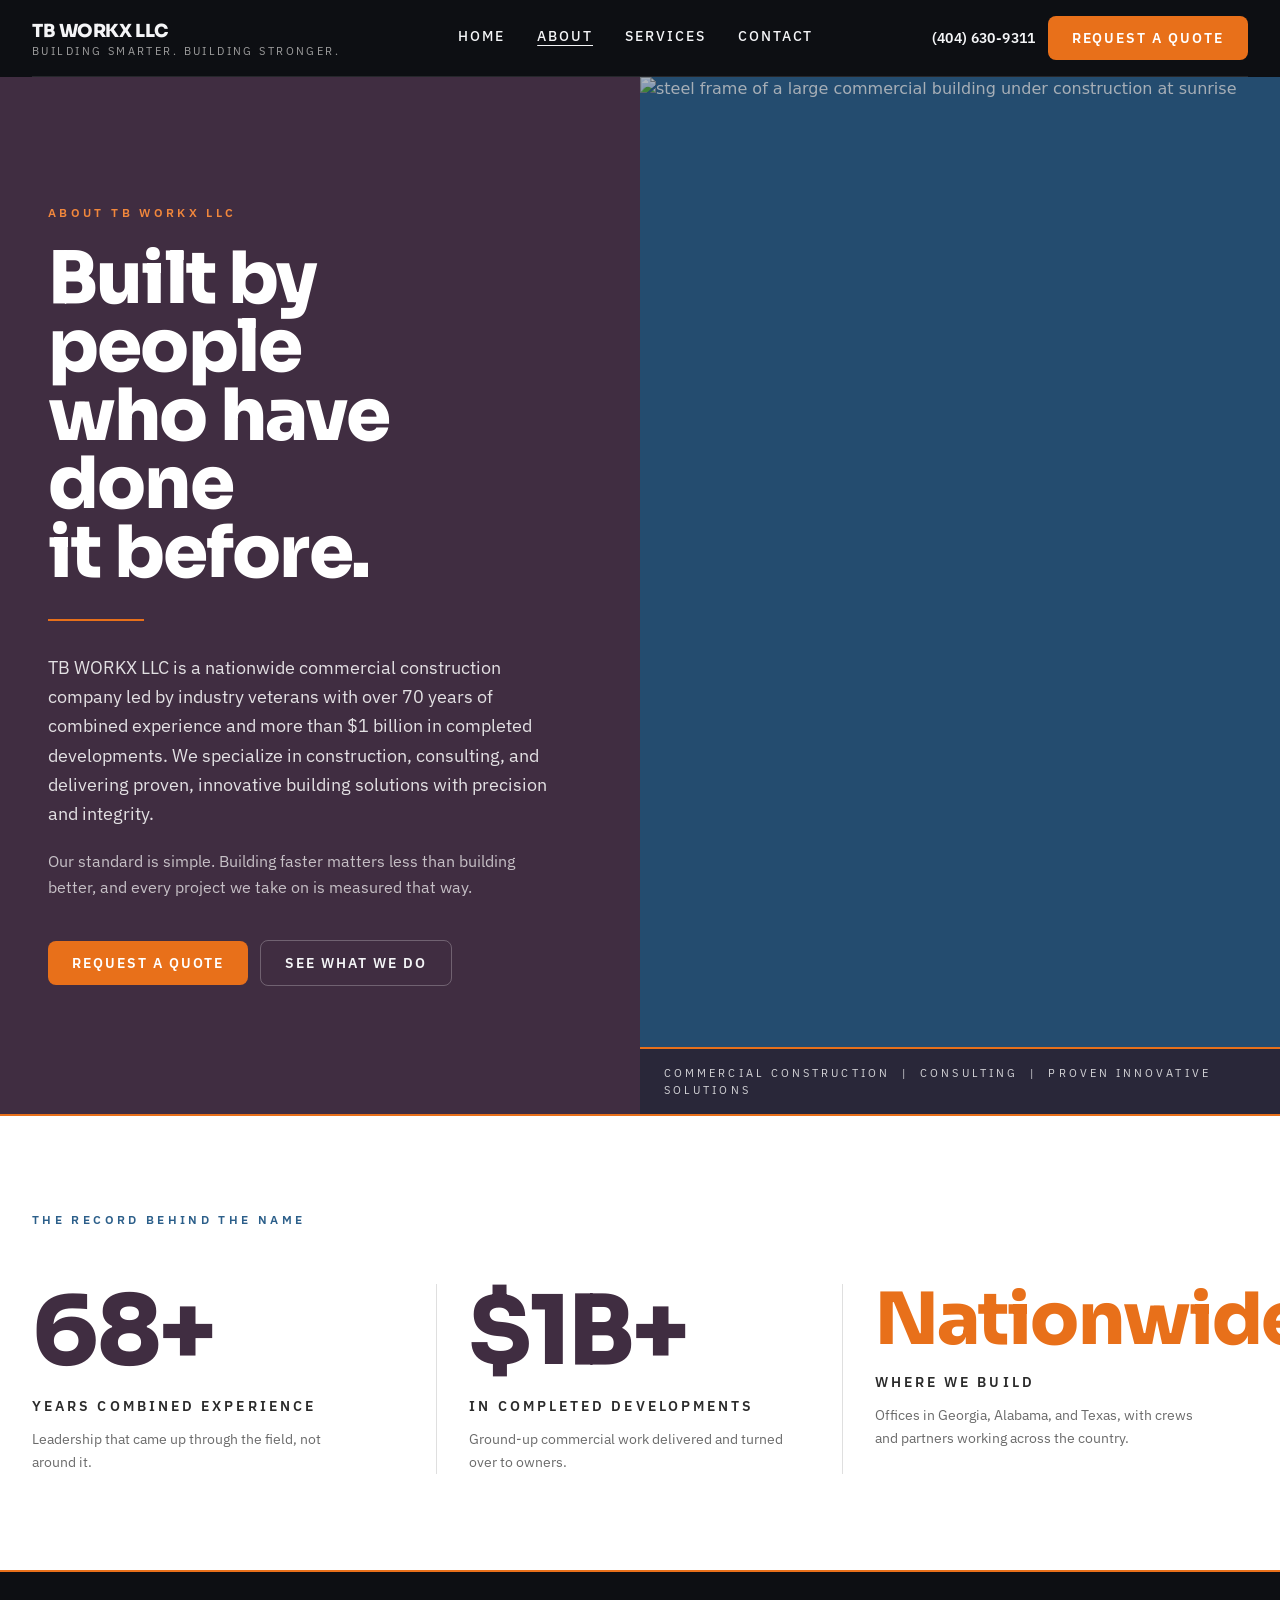
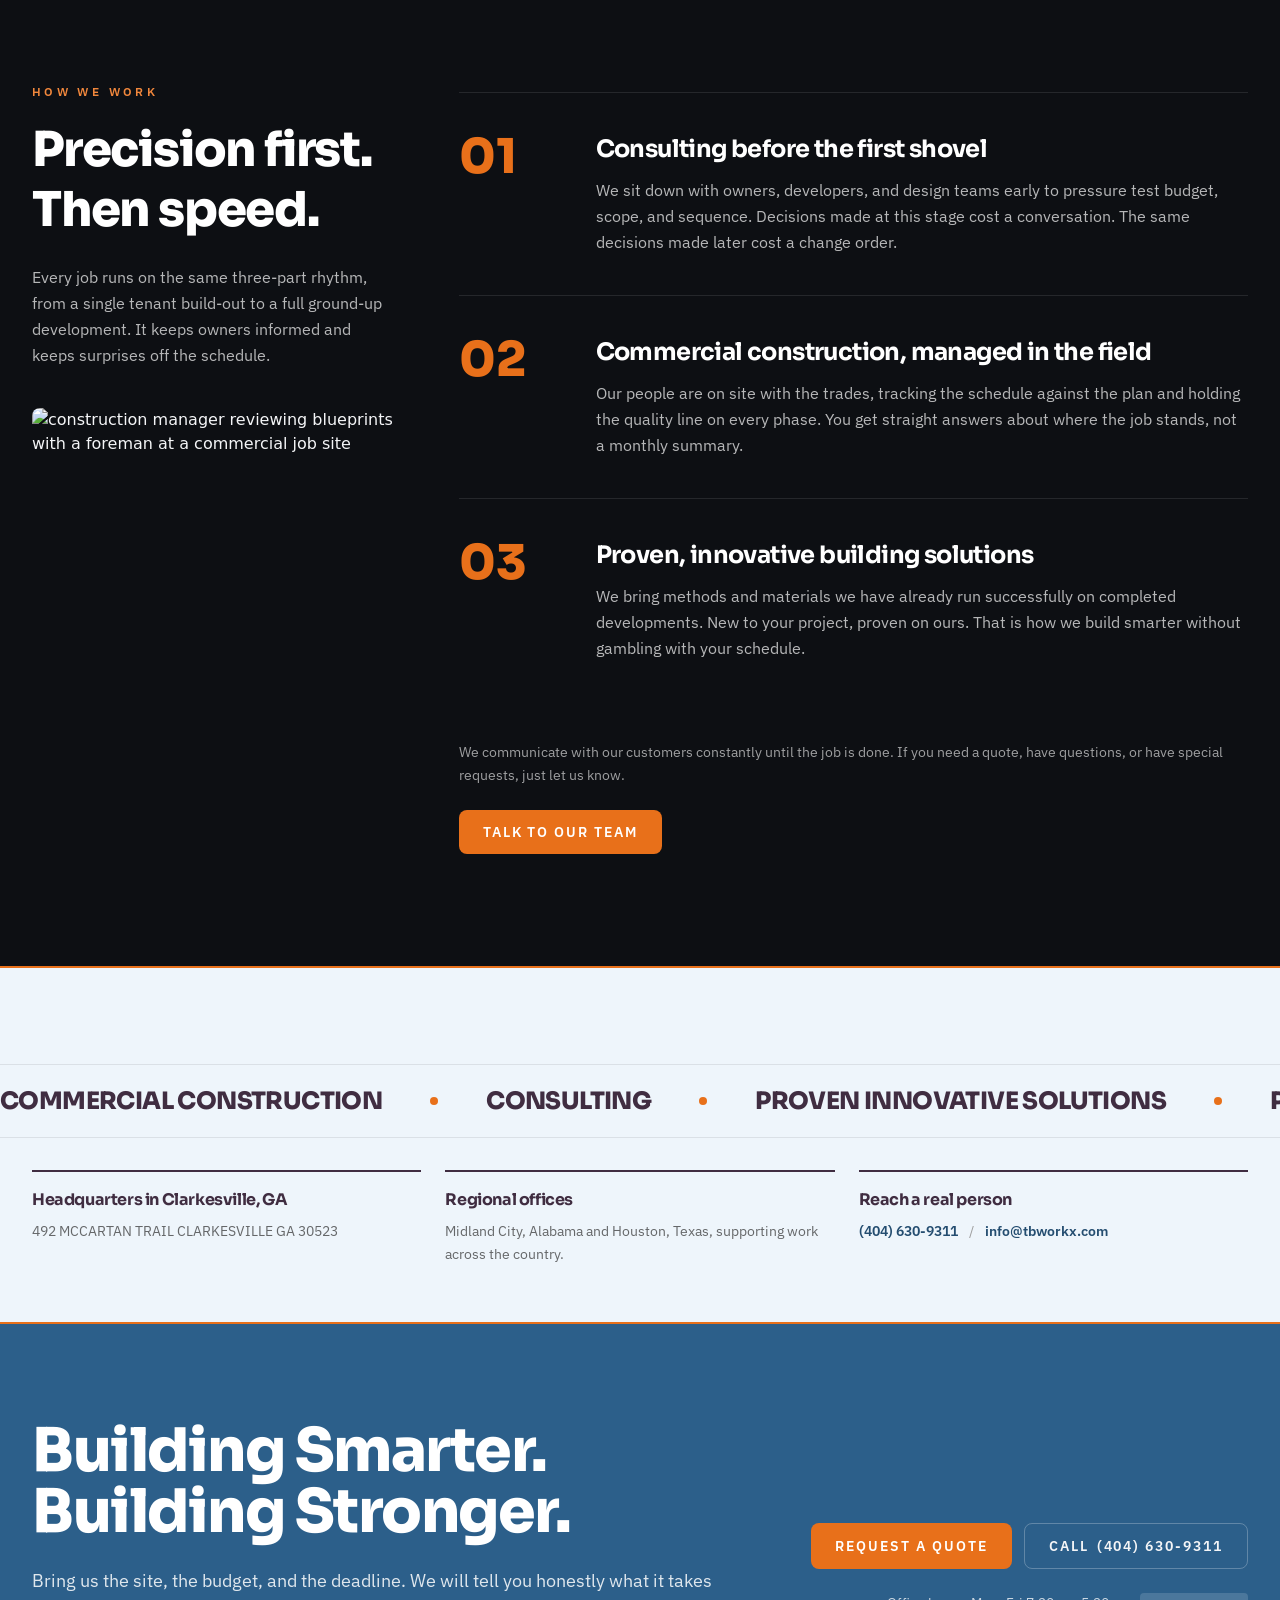
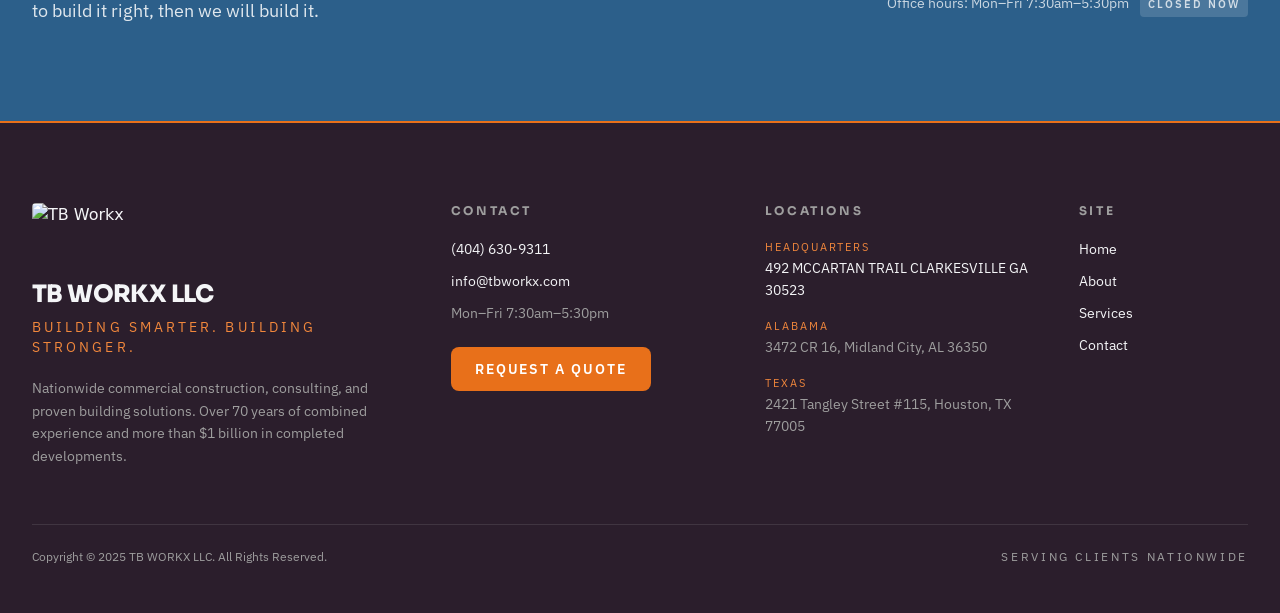
==== commit 5422fbe9: "Update site copy via Tibly" ====
--- a/about.html
+++ b/about.html
@@ -21,7 +21,7 @@
 <script>document.addEventListener('input',function(e){var t=e.target;if(!t||t.type!=='range')return;var c=t.closest&&t.closest('.tibly-ba');if(c)c.style.setProperty('--ba',t.value+'%')});document.addEventListener('pointerdown',function(e){var c=e.target.closest&&e.target.closest('.tibly-ba');if(!c||e.button>0)return;e.preventDefault();var inp=c.querySelector('input[type=range]');var set=function(x){var r=c.getBoundingClientRect();if(!r.width)return;var p=Math.max(0,Math.min(100,(x-r.left)*100/r.width));c.style.setProperty('--ba',p+'%');if(inp)inp.value=Math.round(p)};set(e.clientX);var mv=function(ev){set(ev.clientX)};var up=function(){document.removeEventListener('pointermove',mv);document.removeEventListener('pointerup',up);document.removeEventListener('pointercancel',up)};document.addEventListener('pointermove',mv);document.addEventListener('pointerup',up);document.addEventListener('pointercancel',up)});document.addEventListener('click',function(e){var im=e.target.closest&&e.target.closest('[data-lightbox]');if(!im||!(im.currentSrc||im.src))return;e.preventDefault();var o=document.createElement('div');o.className='tibly-lb';var big=document.createElement('img');big.src=im.currentSrc||im.src;big.alt=im.alt||'';o.appendChild(big);o.addEventListener('click',function(){o.remove()});document.addEventListener('keydown',function esc(ev){if(ev.key==='Escape'){o.remove();document.removeEventListener('keydown',esc)}});document.body.appendChild(o)});document.addEventListener('click',function(e){var x=e.target.closest&&e.target.closest('[data-announce-close]');if(!x)return;var b=x.closest('[data-announce]');if(b){b.style.display='none';try{sessionStorage.setItem('tibly-announce','1')}catch(_){}}});addEventListener('DOMContentLoaded',function(){try{if(sessionStorage.getItem('tibly-announce')==='1'){var b=document.querySelector('[data-announce]');if(b)b.style.display='none'}}catch(_){}if('IntersectionObserver' in window&&!matchMedia('(prefers-reduced-motion:reduce)').matches){var els=document.querySelectorAll('[data-count]');if(els.length){var io=new IntersectionObserver(function(es){es.forEach(function(en){if(!en.isIntersecting)return;io.unobserve(en.target);var el=en.target,s=el.textContent||'',m=s.match(/[\d,]*\d(?:\.\d+)?/);if(!m)return;var raw=m[0],num=parseFloat(raw.replace(/,/g,''));if(!isFinite(num))return;var pre=s.slice(0,m.index),post=s.slice(m.index+raw.length),grp=raw.indexOf(',')>=0,dec=(raw.split('.')[1]||'').length,t0=performance.now();requestAnimationFrame(function tick(now){var p=Math.min((now-t0)/1400,1);p=1-Math.pow(1-p,3);var v=(num*p).toFixed(dec);if(grp)v=Number(v).toLocaleString('en-US',{minimumFractionDigits:dec});el.textContent=pre+v+post;if(p<1)requestAnimationFrame(tick)})})},{rootMargin:'0px 0px -10% 0px'});els.forEach(function(el){io.observe(el)})}}var badge=document.querySelector('[data-tibly-open]');if(badge){var src=document.querySelector('[data-tibly-field="hours"]');var txt=(src&&src.textContent||'').toLowerCase();var days=['sun','mon','tue','wed','thu','fri','sat'];var toMin=function(h,mm,ap){h=+h;mm=+(mm||0);if(ap==='pm'&&h!==12)h+=12;if(ap==='am'&&h===12)h=0;return h*60+mm};var spans=[];var re=/(sun|mon|tue|wed|thu|fri|sat|daily|every ?day)[a-z]*\s*(?:[-\u2013\u2014]\s*(sun|mon|tue|wed|thu|fri|sat)[a-z]*)?\s*:?\s*(\d{1,2})(?::(\d{2}))?\s*(am|pm)?\s*[-\u2013\u2014]\s*(\d{1,2})(?::(\d{2}))?\s*(am|pm)?/g,mm;while((mm=re.exec(txt))){var d1=mm[1].slice(0,3),d2=mm[2],ap1=mm[5]||(mm[8]==='pm'&&+mm[3]<=+mm[6]?'am':mm[8]),o=toMin(mm[3],mm[4],ap1),c=toMin(mm[6],mm[7],mm[8]);var from=d1==='dai'||d1==='eve'?0:days.indexOf(d1),to=d2?days.indexOf(d2.slice(0,3)):(d1==='dai'||d1==='eve'?6:from);if(from<0)continue;for(var d=from;;d=(d+1)%7){spans.push([d,o,c]);if(d===to)break}}if(spans.length){var now=new Date(),cur=now.getDay(),min=now.getHours()*60+now.getMinutes();var open=spans.some(function(s){return s[0]===cur&&min>=s[1]&&min<s[2]});badge.textContent=open?(badge.getAttribute('data-open-text')||'Open now'):(badge.getAttribute('data-closed-text')||'Closed now');badge.setAttribute('data-state',open?'open':'closed');badge.hidden=false}}});</script>
 <style>header a[aria-current="page"]:not(:has(img,svg)){text-decoration:underline;text-underline-offset:4px;text-decoration-thickness:1px}</style>
 <style>#nav-open~[class*="peer-checked:"][class*="fixed"]{min-height:100vh;min-height:100dvh}@media (prefers-reduced-motion:no-preference){label[for="nav-open"] span{transition:transform .3s ease,opacity .2s ease}header:has(#nav-open:checked) label[for="nav-open"]:not([aria-label="Close" i]) span:not(:has(span)):nth-of-type(1){transform:translateY(8px) rotate(45deg)}header:has(#nav-open:checked) label[for="nav-open"]:not([aria-label="Close" i]) span:not(:has(span)):nth-of-type(2){opacity:0}header:has(#nav-open:checked) label[for="nav-open"]:not([aria-label="Close" i]) span:not(:has(span)):nth-of-type(3){transform:translateY(-8px) rotate(-45deg)}#nav-open:checked~[class*="peer-checked:"]{animation:tibly-nav-in .25s ease}#nav-open:checked~[class*="peer-checked:"] label[for="nav-open"]{display:inline-block;animation:tibly-x-in .35s ease}@keyframes tibly-nav-in{from{opacity:0;transform:translateY(10px)}}@keyframes tibly-x-in{from{opacity:0;transform:rotate(-90deg) scale(.6)}}}</style>
-<link rel="stylesheet" href="/styles.css?v=1644341d"/>
+<link rel="stylesheet" href="/styles.css?v=786c553b"/>
 </head>
 <body>
 <!-- block:header -->
@@ -31,7 +31,7 @@
 
     <div class="flex items-center justify-between gap-4 border-b border-white/10 py-3 md:py-4">
       <a class="flex items-center gap-3 group" href="/">
-        <img src="/logo.jpg" alt="TB Workx" class="h-10 w-auto rounded-sm md:h-12"/>
+        
         <span class="flex flex-col leading-tight">
           <span class="font-display text-base font-800 font-extrabold tracking-tight text-ink md:text-lg" data-tibly-field="business-name">TB WORKX LLC</span>
           <span class="hidden font-body text-[11px] uppercase tracking-[0.22em] text-muted sm:block">Building Smarter. Building Stronger.</span>
